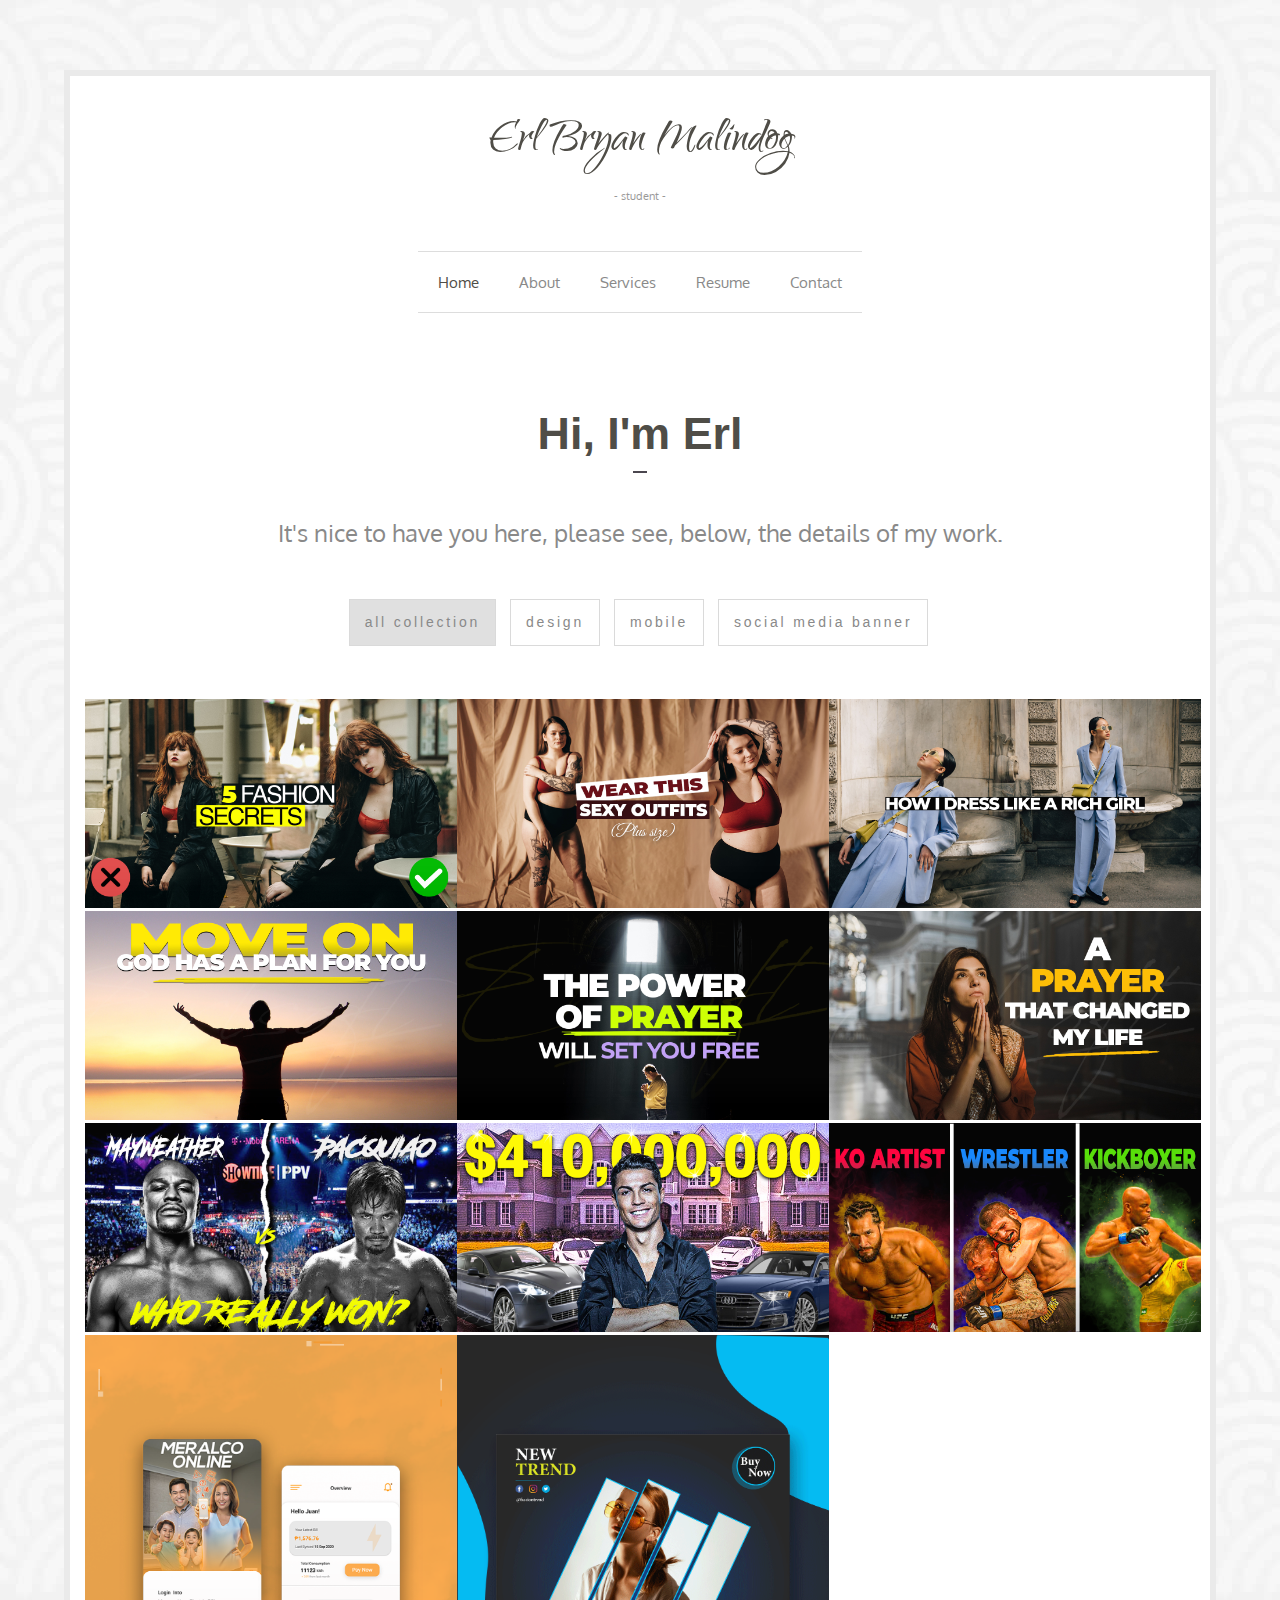
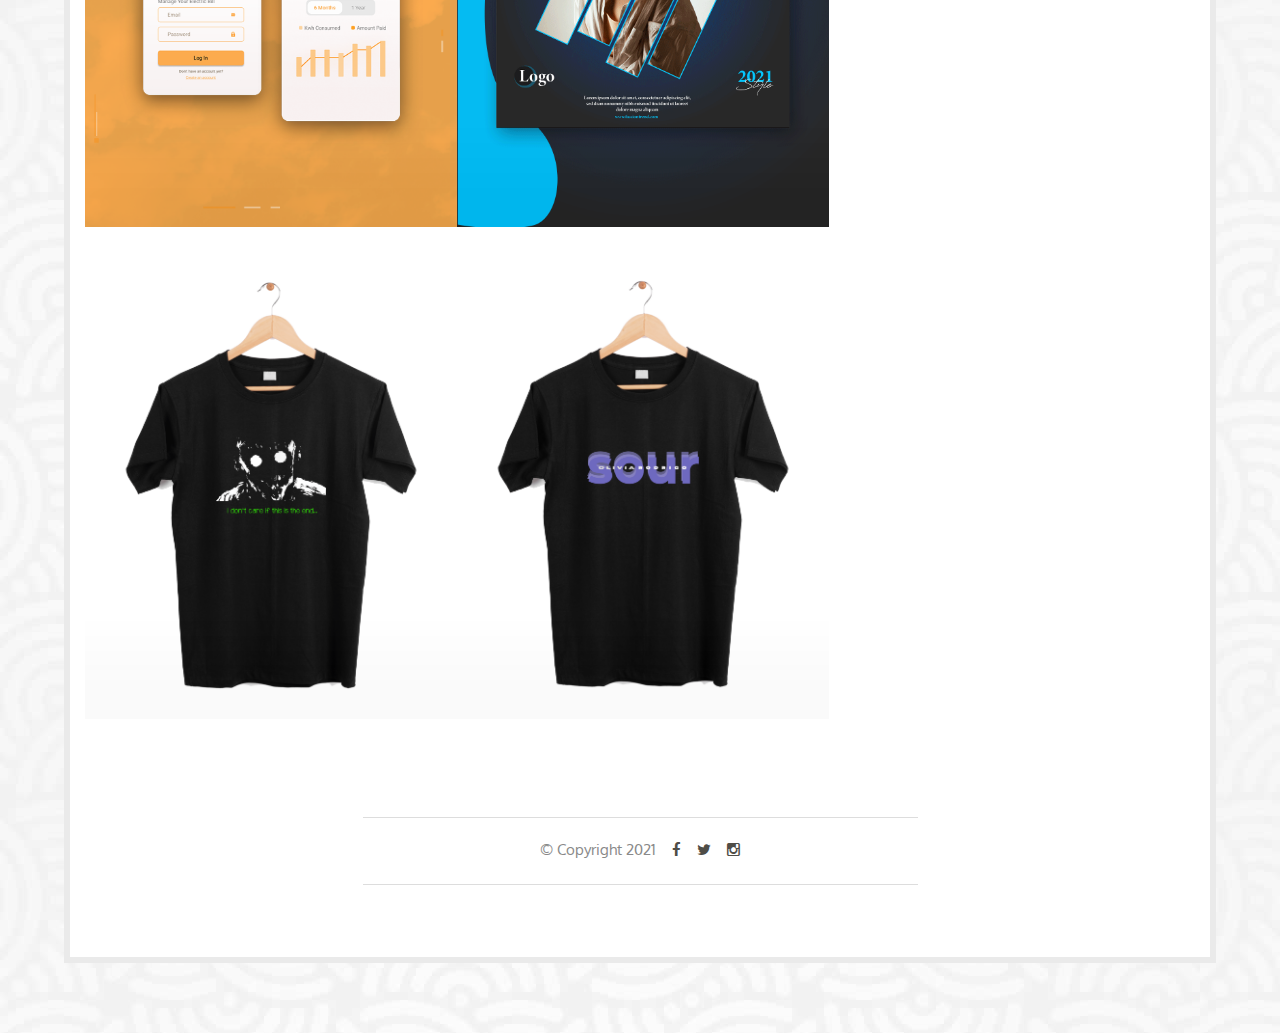
==== index.html @ 511b4f6b "Add files via upload" ====
<!DOCTYPE html>
<html lang="en">
    <head>
        <title>Erl Malindog - Collection</title>

        <meta charset="utf-8">
        <meta name="description" content="">
        <meta name="viewport" content="width=device-width, initial-scale=1">
        
        <!-- Boostrap Core CSS-->
        <link rel="stylesheet" href="css/bootstrap.min.css"> 
        
        <!-- Main CSS -->
        <link rel="stylesheet" href="css/style.css">
        
               
        <!-- Gallery -->
        <link rel="stylesheet" href="css/touchTouch.css">
        
        
        <!-- Animate CSS -->
        <link href="css/animate.css" rel="stylesheet">

        <!-- Google fonts -->
        <link href='http://fonts.googleapis.com/css?family=Oxygen:400,300' rel='stylesheet' type='text/css'>
        <link rel="stylesheet" type="text/css" href="http://fonts.googleapis.com/css?family=Qwigley" >
        <!-- Font awesome -->
        <link href="font-awesome-4.1.0/css/font-awesome.min.css" rel="stylesheet" type="text/css">
   
   </head>
   <body>
   
   <!-- Start wrapper -->
   <div class="wrapper">
  	  <div class="col-md-12">
         <!-- Logo -->
         <div class="brand wow fadeIn" data-wow-delay="0.1s"> Erl Bryan Malindog
           <div class="title"> - student -  </div>
         </div>

         <!-- Navigation -->
         <nav class="navbar navbar-default" role="navigation">
            <!-- Brand and toggle get grouped for better mobile display -->
            <div class="navbar-header">
                <button type="button" class="navbar-toggle" data-toggle="collapse" data-target="#bs-example-navbar-collapse-1">
                    <span class="sr-only">Toggle navigation</span>
                    <span class="icon-bar"></span>
                    <span class="icon-bar"></span>
                    <span class="icon-bar"></span>
                </button>
                <!-- navbar-brand is hidden on larger screens, but visible when the menu is collapsed -->
                <div class="navbar-brand"><a href="">Erl Bryan Malindog</a>
                <div class="title"> - student - </div>
                </div>
                 
            </div>
            <!-- Collect the nav links, forms, and other content for toggling -->
            <div class="collapse navbar-collapse" id="bs-example-navbar-collapse-1">
                <ul class="nav navbar-nav">
                  <li  class="active">
                     <a href="index.html" >Home</a>       
                 </li>
                    <li>
                       <a href="about.html">About</a>
                    </li>
                    <li>
                       <a href="services.html">Services</a>
                    </li>
                    <li>
                       <a  href="resume.html">Resume</a>
                    </li>
                    <li>
                      <a href="contact.html">Contact</a>
                    </li>
                </ul>
            </div>
            <!-- /navbar-collapse -->
         </nav>
         <!-- End nav -->

           <!-- Start main image and the text below -->
           <div class="col-md-12 wow fadeIn" data-wow-delay="0.1s">
            <h1>Hi, I'm Erl</h1>
            <div class="hr"></div>
            <h2>It's nice to have you here, please see, below, the details of my work.
            </h2>
           
    </div>
         <!-- Start margin -->
         <div class="margin-collection wow fadeIn" data-wow-delay="0.1s">
             <div class="col-md-10 col-xs-offset-1">
             </div>
             <!-- End text -->
             
             <!-- Start projects -->
             <div class="container">

               <ul class="portfolio-filter text-center">
                <li><a class="btn btn-default active" href="#" data-filter="*">All Collection</a></li>
                <li><a class="btn btn-default" href="#" data-filter=".design">Design</a></li>
                <li><a class="btn btn-default" href="#" data-filter=".mobile">Mobile</a></li>
                <li><a class="btn btn-default" href="#" data-filter=".social">Social Media Banner</a></li>
               </ul><!--/#portfolio-filter-->

               <div class="row">

                  <div class="portfolio-items grid">
                     <div class="portfolio-item design col-xs-12 col-sm-12 col-md-4 thumbs">
                        <figure class="effect-moses wow fadeIn" data-wow-delay="0.1s">
                          <a href="img/Childhood-design.jpg">
                   <img src="img/Childhood-design.jpg" alt=""/>
                    <figcaption>
                       <p>Batang Quirinal Design <strong> Design</strong></p>
                    </figcaption>
                 </a>
                     </figure>
                      </div><!-- /portfolio-item -->
                   
                     <div class="portfolio-item design col-xs-12 col-sm-12 col-md-4 thumbs">
                        <figure class="effect-moses wow fadeIn" data-wow-delay="0.1s">
                          <a href="img/Sour-typo-mockup.jpg">
                   <img src="img/Sour-typo-mockup.jpg" alt=""/>
                    <figcaption>
                       <p>Sour Typography Design <strong> Design</strong></p>
                    </figcaption>
                 </a>
                     </figure>
                      </div><!-- /portfolio-item -->
                  
                     <div class="portfolio-item design col-xs-12 col-sm-12 col-md-4 thumbs">
                        <figure class="effect-moses wow fadeIn" data-wow-delay="0.1s">
                          <a href="img/Chaeyoung-mockup3.jpg">
                   <img src="img/Chaeyoung-mockup3.jpg" alt=""/>
                    <figcaption>
                       <p>Twice Chaeyoung Design <strong> Design</strong></p>
                    </figcaption>
                 </a>
                     </figure>
                      </div><!-- /portfolio-item -->


                 
                  <div class="portfolio-item design col-xs-12 col-sm-12 col-md-4 thumbs">
                     <figure class="effect-moses wow fadeIn" data-wow-delay="0.1s">
                       <a href="img/FA-003.jpg">
                <img src="img/FA-003.jpg" alt=""/>
                 <figcaption>
                    <p>Mock 7 <strong> Design</strong></p>
                 </figcaption>
              </a>
                  </figure>
                   </div><!-- /portfolio-item -->
          

                  <div class="portfolio-item design col-xs-12 col-sm-12 col-md-4 thumbs">
                     <figure class="effect-moses wow fadeIn" data-wow-delay="0.1s">
                       <a href="img/FA-002.jpg">
                <img src="img/FA-002.jpg" alt=""/>
                 <figcaption>
                    <p>Mock 6 <strong> Design</strong></p>
                 </figcaption>
              </a>
                  </figure>
                   </div><!-- /portfolio-item -->

                  <div class="portfolio-item design col-xs-12 col-sm-12 col-md-4 thumbs">
                     <figure class="effect-moses wow fadeIn" data-wow-delay="0.1s">
                       <a href="img/FA-001.jpg">
                <img src="img/FA-001.jpg" alt=""/>
                 <figcaption>
                    <p>Mock 5 <strong> Design</strong></p>
                 </figcaption>
              </a>
                  </figure>
                   </div><!-- /portfolio-item -->
               
                  <div class="portfolio-item design col-xs-12 col-sm-12 col-md-4 thumbs">
                     <figure class="effect-moses wow fadeIn" data-wow-delay="0.1s">
                       <a href="img/holy-003.jpg">
                <img src="img/holy-003.jpg" alt=""/>
                 <figcaption>
                    <p>Mock 7 <strong> Design</strong></p>
                 </figcaption>
              </a>
                  </figure>
                   </div>
                   
                   <!-- /portfolio-item -->

                  <div class="portfolio-item design col-xs-12 col-sm-12 col-md-4 thumbs">
                     <figure class="effect-moses wow fadeIn" data-wow-delay="0.1s">
                       <a href="img/holy-002.jpg">
                <img src="img/holy-002.jpg" alt=""/>
                 <figcaption>
                    <p>Mock 6 <strong> Design</strong></p>
                 </figcaption>
              </a>
                  </figure>
                   </div><!-- /portfolio-item -->
            
                  <div class="portfolio-item design col-xs-12 col-sm-12 col-md-4 thumbs">
                     <figure class="effect-moses wow fadeIn" data-wow-delay="0.1s">
                       <a href="img/holy-001.jpg">
                <img src="img/holy-001.jpg" alt=""/>
                 <figcaption>
                    <p>Mock 5 <strong> Design</strong></p>
                 </figcaption>
              </a>
                  </figure>
                   </div>
                   <!-- /portfolio-item -->
                
                   <div class="portfolio-item design col-xs-12 col-sm-12 col-md-4 thumbs">
                     <figure class="effect-moses wow fadeIn" data-wow-delay="0.1s">
                       <a href="img/boxing-001.jpg">
                <img src="img/boxing-001.jpg" alt=""/>
                 <figcaption>
                    <p>Mock 4 <strong> Design</strong></p>
                 </figcaption>
              </a>
                  </figure>
                   </div><!-- /portfolio-item -->

               

                   <div class="portfolio-item design col-xs-12 col-sm-12 col-md-4 thumbs">
                     <figure class="effect-moses wow fadeIn" data-wow-delay="0.1s">
                       <a href="img/Mock-3.jpg">
                <img src="img/Mock-3.jpg" alt=""/>
                 <figcaption>
                    <p>Mock 2 <strong> Design</strong></p>
                 </figcaption>
              </a>
                  </figure>
                   </div><!-- /portfolio-item -->

                   <div class="portfolio-item design col-xs-12 col-sm-12 col-md-4 thumbs">
                     <figure class="effect-moses wow fadeIn" data-wow-delay="0.1s">
                       <a href="img/Mock-1.jpg">
                <img src="img/Mock-1.jpg" alt=""/>
                 <figcaption>
                    <p>Mock 1 <strong> Design</strong></p>
                 </figcaption>
              </a>
                  </figure>
                   </div><!-- /portfolio-item -->

                    <div class="portfolio-item mobile col-xs-12 col-sm-12 col-md-4 thumbs">
                      <figure class="effect-moses wow fadeIn" data-wow-delay="0.1s">
                        <a href="img/meralcoapp2.png">
                 <img src="img/meralco.png" alt=""/>
					   <figcaption>
                     <p>E-bill app <strong> Mobile</strong></p>
					   </figcaption>
               </a>
				       </figure>
                    </div><!-- /portfolio-item -->
               
                    <div class="portfolio-item social col-xs-12 col-sm-12 col-md-4 thumbs">
                       <figure class="effect-moses wow fadeIn">
                       <a href="img/Fashion.jpg" >
					   <img src="img/Fashion.gif" alt=""/>
					   <figcaption>
                     <p>Graphic Effect <strong>Social Media Banner</strong></p>
					   </figcaption>
                       </a>
				       </figure>       
                    </div><!-- /portfolio-item -->


                    <div class="portfolio-item social col-xs-12 col-sm-12 col-md-4 thumbs">
                     <figure class="effect-moses wow fadeIn">
                     <a href="img/Summerbig.png">
                <img src="img/Summer.png" alt=""/>
                <figcaption>
                   <p>Graphic Effect <strong>Social Media Banner</strong></p>
                </figcaption>
                     </a>
                 </figure>       
                  </div><!-- /portfolio-item -->

                    <div class="portfolio-item design col-xs-12 col-sm-12 col-md-4 thumbs">
                       <figure class="effect-moses wow fadeIn">
                       <a href="img/Gon-mockupfold.gif">
					   <img src="img/Gon-mockup-front.gif" alt=""/>
					   <figcaption>
							<p>Gon Bersek <strong>Design</strong></p>
                    
					   </figcaption>
                       </a>
				       </figure>       
                    </div><!-- /portfolio-item -->

                    <div class="portfolio-item design col-xs-12 col-sm-12 col-md-4 thumbs">
                       <figure class="effect-moses wow fadeIn">
                       <a href="img/Sour-mockup-back3.jpg">
					   <img src="img/Sour-mockup-front.jpg" alt=""/>
					   <figcaption>
							
							<p>Sour <br><strong>Design</strong></p>
					   </figcaption>
                       </a>
				      </figure>       
                    </div><!-- /portfolio-item -->

                 </div><!-- /portfolio-items -->
               </div><!-- /row -->
               
             </div><!-- /container -->
       
          </div>
          <!-- End margin -->

          <!-- Start footer -->
          <div class="footer col-md-6 col-xs-offset-3">
            <h5> &copy; Copyright 2021
               <a href="https://www.facebook.com/erllbryan"><i class="fa fa-facebook fa-1x icon1"></i></a>
               <a href="https://twitter.com/iamerllbryan"><i class="fa fa-twitter fa-1x icon1"></i></a>
               <a href="https://www.instagram.com/erlbryan_/"><i class="fa fa-instagram fa-1x icon1"></i></a>
               </h5>
           </div>
           <!-- End footer -->  
      </div>
      <!-- End col-md-12 -->

   </div>
   <!-- End wrapper -->
      
   <!-- jQuery Version 1.11.0 -->
   <script src="js/jquery-1.11.0.js"></script>
   <!-- Boostrap JS -->
   <script src="js/bootstrap.min.js"></script>
   <!-- Isotope JS -->
   <script src="js/jquery.isotope.min.js"></script>

    <!-- Gallery JavaScript -->
    <script src="js/touchTouch.jquery.js"></script>
    <!-- Main JS -->
   <script src="js/main.js"></script>
   <!-- WOW JS -->
   <script src="js/wow.min.js"></script>
  
	<script src="js/script.js"></script>
   
    <!-- Smooth scroll JS -->
    <script src="js/smoothscroll.js"></script>
    
    <!-- Wow JavaScript -->
    <script src="js/wow.js"></script>
    
    <script>
    new WOW().init();
    </script>


</body>
</html>
---- css/style.css ----
/* ----------------------------------------------------
	 General styles
------------------------------------------------------- */
@import url('https://fonts.googleapis.com/css2?family=Qwigley&display=swap');

body {
	background-color: white;
	background-image: url(../img/bg.jpg);
	background-position: left top;
	background-repeat: repeat;
	-webkit-font-smoothing: antialiased;
}

a {
    color: #4f4d47;
	text-decoration: none;
	-webkit-transition: all .35s; 
	transition: all .35s;
}




.wrapper {
  background: white;
  margin: 70px auto;
  width: 90%;
  max-width: 1250px;
  overflow: hidden;
  border: 6px solid #eaeaea;
  -webkit-box-sizing: border-box;
  -moz-box-sizing: border-box;
  box-sizing: border-box;
}


img {
	max-width: 100%;	
	height: auto;
}


p {
	font-size: 1.1em;
    font-family: 'Oxygen', sans-serif;	
	color: #333;
	line-height: 1.7em;
	margin-top: 14px;
	margin-bottom: 20px;	
}


h1 {
    font-family: 'Helvetica', Sans-serif;	   
    font-size: 3.2em;
	font-weight: 600;
    color: #4f4d47;
	margin-top: 50px;
	margin-bottom: 0;
	text-align: center;
	line-height: 1.7em;
}

h2 {	
    font-family: 'Oxygen', sans-serif;	
    font-size: 1.7em;
	font-weight: 400;
	color: #898989;
	margin-top: 40px;
	margin-bottom: 34px;
	text-align: center;
	line-height: 1.7em;
	padding-left: 150px;
	padding-right: 150px;
}


h3 {
    font-family: 'Oxygen', sans-serif;	
    font-size: 1em;
	font-weight: 400;
	color: #898989;
	margin-top: 16px;
	margin-bottom: 14px;
	text-align: left;
	line-height: 1.7em;
}


h4 {
	font-family: 'Oxygen', sans-serif;	
    font-size: 1em;
	font-weight: 400;
	color: #898989;
	margin-top: 16px;
	margin-bottom: 14px;
	text-align: left;
	line-height: 1.7em;
}


.heading-inner {
    font-family: 'Helvetica', Sans-serif;	   
    font-size: 2.2em;
	font-weight: 600;
    color: #4f4d47;
	margin-top: 16px;
	margin-bottom: 0;
	text-align: center;
	line-height: 1.7em;
}


.hr {
	border-bottom: 2px solid #4b474f;
	display: block;
	width: 14px;
	margin: auto;
	margin-bottom: 20px;
}


.media, .media-heading {
	font-size: 1em;
}

.media .text-primary {
    color: #4f4d47;
}

.media, p {
	font-size: 1em;
    font-family: 'Oxygen', sans-serif;	
	color: #333;
	line-height: 1.7em;
	margin-top: 14px;
	margin-bottom: 20px;	
}



/* ----------------------------------------------------
	 Navigation and logo styles
------------------------------------------------------- */


.brand {
	display: none;
}

.navbar-default .navbar-brand {
  
    text-align: center;
    font-family: 'Qwigley', Helvetica, Sans-serif;		
	font-size: 2em;
    line-height: normal;
    color: #4f4d47;
	text-transform: capitalize;
	margin-top: 10px;
	margin-left: 35px;
}

.navbar-default .navbar-brand .title {
    display: block;
    padding: 5px 0 55px;
    text-align: center;
    font-size: 0.3em;
    font-weight: 400;
	color: #999999;
    text-transform: lowercase;
	font-family: 'Oxygen', sans-serif;	
	
}


.navbar-nav {
    text-transform: capitalize;
    font-weight: 400;
}

.navbar-default {
	background-color: transparent;
}

.navbar-toggle {
    margin-top: 30px;
	border: none;
}

.nav .open>a, .nav .open>a:hover, .nav .open>a:focus {
    background-color: #eee;
    border-color: transparent;
}
@media screen and (min-width:1024px) {
	.brand {
		display: inherit;
		margin: 0;
		padding: 30px 0 14px;
		text-align: center;
		font-family: 'Qwigley', Helvetica, Sans-serif;
		font-size: 4.1em;
		line-height: normal;
		color: #4f4d47;
		text-transform: capitalize;
	}
	}
@media screen and (min-width:768px) {

.brand .title {
    display: block;
    padding: 10px 0 27px;
    text-align: center;
    font-size: 0.2em;
    font-weight: 400;
	color: #999999;
    text-transform: lowercase;
	font-family: 'Oxygen', sans-serif;	
}

.navbar {
    border-radius: 0; 
    min-height: 0;
}


.navbar-header {
    display: none;
}

.navbar-default {
    border: none;
    background: #fff;
    margin-top: 7px;
	padding-bottom: 12px;
}
	
.navbar-default .navbar-nav>li>a {
	color: #898989;
	font-family: 'Oxygen', sans-serif;
	font-size: 1.1em;
    border-top: 1px solid #dddddd;
    border-bottom: 1px solid #dddddd;

}

.navbar-default .navbar-nav>li>a:hover {
	color: #999999;
	letter-spacing: 2px;
} 

.nav>li>a {
    padding: 20px;
}

.navbar-nav>li>a {
    line-height: normal;
}

.navbar-nav {
    display: table;
    float: none;
    margin: 0 auto;
    table-layout: fixed;
}

.navbar-default .navbar-nav > .active > a, 
.navbar-default .navbar-nav > .active > a:hover, 
.navbar-default .navbar-nav > .active > a:focus {
    color: #4f4d47;
	background-color: transparent;

}

}


/* ----------------------------------------------------
	 Buttons styles
------------------------------------------------------- */


.btn {
	border-radius: 0px;
	text-decoration: none;
	padding: 12px 15px;
	font-size: 1em;
	line-height: 1.5em;
	font-weight: 400;
	letter-spacing: 0.2em;
	-webkit-transition: all .2s ease-in-out;
	-moz-transition: all .2s ease-in-out;
	-ms-transition: all .2s ease-in-out;
	-o-transition: all .2s ease-in-out;
	transition: all .2s ease-in-out;
	margin-bottom: 10px;
	margin-top: 10px;
}

.home-btn {
	color: #898989;
	background-color: transparent;
    border: 2px solid #dadada;
}

.home-btn:hover {
    color: #4f4d47;
	background-color: transparent;
	border-color: #4f4d47;	
	letter-spacing: 2px;
	
}

.home1-btn {
	color: #898989;
	background-color: transparent;
    border: 2px solid #dadada;
	margin-top: 30px;
}

.home1-btn:hover {
    color: #4f4d47;
	background-color: transparent;
	border-color: #4f4d47;	
}


/* ----------------------------------------------------
	 Home page styles
------------------------------------------------------- */

.main-image {
	margin-top: 20px;
	z-index:1;
}




.box-home {
	color: #898989;
	font-family: 'Oxygen', sans-serif;
	font-size: 1.1em;
    border-top: 1px solid #dddddd;
    border-bottom: 1px solid #dddddd;
	margin-top: 110px;
}

.box-home a {
    color: #e74c3c;
	font-family: 'Oxygen', sans-serif;
	font-size: 0.9em;
}


.box-home a:hover{
	color: #898989;
}


.photo-home {
	margin-top: 60px;
	margin-bottom: 30px;
	margin-left: 5px;
}

.text-left {
    font-family: 'Oxygen', sans-serif;
    font-size: 1em;
	color: #898989;
	margin-top: 16px;
	margin-bottom: 14px;
	text-align: left;
	line-height: 1.7em;
	display: inline;
	font-weight: 400;
}


.first .square {
    width: 230px;
    height: 230px;
    border: 15px solid white;
    position: absolute;
    top: 95px;
    right: 41px;
    z-index: 1;
}


/* ----------------------------------------------------
	 About page styles
------------------------------------------------------- */


.margin-about {
	margin-top: -32px;
}


.box-about {
	color: #898989;
	font-family: 'Oxygen', sans-serif;
	font-size: 1.1em;
    border-top: 1px solid #dddddd;
    border-bottom: 1px solid #dddddd;
	margin-top: 68px;
}

.photo-about {
	margin-top: 59px;
	margin-bottom: 30px;
	margin-left: 100px;
	width: 75%;

	animation: morph 8s ease-in-out infinite 0s;
	background-blend-mode: overlay;
	-webkit-box-shadow: inset 0px 0px 0px 9px rgba(255,255,255,.3);
    -moz-box-shadow: inset 0px 0px 0px 9px rgba(255,255,255,.3);
    box-shadow: inset 0px 0px 0px 9px rgba(255,255,255,.3);
	
}

@keyframes morph {
	0% {
		border-radius: 60% 40% 30% 70% / 60% 30% 70% 40%;
   }
	50% {
		border-radius: 30% 60% 70% 40% / 50% 60% 30% 60%;
   }
	100% {
		border-radius: 60% 40% 30% 70% / 60% 30% 70% 40%;
   }
}

.text-about {
    font-size: 1em;
	font-weight: 400;
	text-transform: uppercase;
    color: #4f4d47;
}

.progress{
    height:2px;
    border-radius: 0;
    box-shadow: none;
    line-height: 35px;
    background:#d6d6d6;
}
.progressbar-title{
    color:#333;
    font-size:15px;
    margin:5px 0 5px;
}
.progressbar-value{
    float: right;
    display:block;
}
.progress .progress-bar{
    animation: progress 10s;
}
@-webkit-keyframes progress{
    0% { width: 0%;}
}
@keyframes progress{
    0% { width:0%; }
}


/* ----------------------------------------------------
	 Services page styles
------------------------------------------------------- */


.margin-services {
	margin-top: 50px;
}

.margin-services a{
	text-decoration: none;
}

.margin-services p {
	font-size: 1.1em;
    font-family: 'Oxygen', sans-serif;	
	color: #e74c3c;
	line-height: 1.7em;
	margin-top: 14px;
	margin-bottom: 20px;
}

.heading-services {
    font-size: 1.4em;
	font-weight: 600;
    color: #4f4d47;
	margin-top: 160px;
	text-align: center;
	font-family: 'Oxygen', sans-serif;
	line-height: 1.7em;
	margin-left: -160px;
	background-color: #e0e0e0;
	padding: 15px;
	width: 44%;
}

.photo-services {
	margin-top: 13px;
	margin-bottom: 86px;
}


/* ----------------------------------------------------
	 Collections page styles
------------------------------------------------------- */


.margin-collection {
	margin-top: 30px;
	
}


.heading-c {
	font-family: 'Oxygen', sans-serif;
    font-size: 1em;
	font-weight: 400;
	color: #898989;
	margin-top: 16px;
	margin-bottom: 45px;
	text-align: center;
	line-height: 1.7em;
}

.portfolio-items, 
.portfolio-filter {
  list-style: none outside none;
  margin: 0 0 40px 0;
  padding: 0;
 
}

.portfolio-filter > li {
  display: inline-block;
}

.portfolio-filter > li a {
  background: none repeat scroll 0 0 #FFFFFF;
  font-size: 1em;
  font-weight: 400;
  margin-right: 10px;
  text-transform: lowercase;
  transition: all 0.9s ease 0s;
  -moz-transition: all 0.9s ease 0s;
  -webkit-transition: all 0.9s ease 0s;
  -o-transition: all 0.9s ease 0s;
  outline: none;
  border-radius: 0;
  color: #898989;
  background-color: transparent;
  border: 1px solid #dadada;

}

.portfolio-filter > li a:hover,
.portfolio-filter > li a.active{
  color: #898989;
  background: #e0e0e0;
  border: 1px solid #dadada;
  box-shadow: none;
}

.portfolio-items > li {
  float: left;
  padding: 0;
  -webkit-box-sizing: border-box;
  -moz-box-sizing: border-box;
  box-sizing: border-box;
}

.portfolio-item {
  margin:0;
  padding: 0;
  padding-bottom: 3px;
 
}

/* Isotope styles */
/**** Isotope Filtering ****/
.isotope-item {
  z-index: 2;
}

.isotope-hidden.isotope-item {
  z-index: 1;
}

/**** Isotope CSS3 transitions ****/
.isotope,
.isotope .isotope-item {
  -webkit-transition-duration: 0.8s;
  -moz-transition-duration: 0.8s;
  -ms-transition-duration: 0.8s;
  -o-transition-duration: 0.8s;
  transition-duration: 0.8s;
}

.isotope {
  -webkit-transition-property: height, width;
  -moz-transition-property: height, width;
  -ms-transition-property: height, width;
  -o-transition-property: height, width;
  transition-property: height, width;
}

.isotope .isotope-item {
  -webkit-transition-property: -webkit-transform, opacity;
  -moz-transition-property: -moz-transform, opacity;
  -ms-transition-property: -ms-transform, opacity;
  -o-transition-property: -o-transform, opacity;
  transition-property: transform, opacity;
}

/**** disabling Isotope CSS3 transitions ****/
.isotope.no-transition,
.isotope.no-transition .isotope-item,
.isotope .isotope-item.no-transition {
  -webkit-transition-duration: 0s;
  -moz-transition-duration: 0s;
  -ms-transition-duration: 0s;
  -o-transition-duration: 0s;
  transition-duration: 0s;
}

/* End: Recommended Isotope styles */
/* disable CSS transitions for containers with infinite scrolling*/
.isotope.infinite-scrolling {
  -webkit-transition: none;
  -moz-transition: none;
  -ms-transition: none;
  -o-transition: none;
  transition: none;
}


.recent-work-wrap {
  position: relative;
}


.recent-work-wrap img {
  max-width: 100%;
}

.recent-work-wrap .recent-work-inner {
  top: 0;
  background: transparent;
  opacity: 0.9;
  width: 100%;
  border-radius: 0;
  margin-bottom: 0;
}

.recent-work-wrap:hover .overlay {
  opacity: 0.7;
   -webkit-filter: grayscale(1);
  filter: grayscale(1);
  -webkit-transition-duration: 1s;
  -moz-transition-duration: 1s;
  -ms-transition-duration: 1s;
  -o-transition-duration: 1s;
  transition-duration: 1s;
}

.grid {
	position: relative;
	list-style: none;
	text-align: center;
	margin-top: 40px;
}


.grid figure {
	position: relative;
	overflow: hidden;
	text-align: center;
	cursor: pointer;
}

.grid figure img {
	position: relative;
	display: block;
}

.grid figure figcaption {
	padding: 2em;
	color: #fff;
	text-transform: uppercase;
	-webkit-backface-visibility: hidden;
	backface-visibility: hidden;
}

.grid figure figcaption::before,
.grid figure figcaption::after {
	pointer-events: none;
}

.grid figure figcaption{
	position: absolute;
	top: 0;
	left: 0;
	width: 100%;

}
.grid figure figcaption a{
	text-decoration: none;
	color: #fff;
}
.grid figure h2 {
	word-spacing: -0.15em;
	font-weight: 400;
    font-family: 'Oxygen', sans-serif;
}

.grid figure h2 span {
	font-weight: 400;
	margin-left: 10px;
}

.grid figure h2,
.grid figure p {
	margin: 0;
}

.grid figure p {
	letter-spacing: 1px;
	font-size: 1em;
	color: white;
	text-align: center;
}

figure.effect-moses {
	background: -webkit-linear-gradient(-180deg, #ffffff 0%,#ffffff 100%);
	background: linear-gradient(-180deg, #ffffff 77%,#000000 95%);
}

figure.effect-moses img {
	opacity: 0.98;
	-webkit-transition: opacity 0.35s;
	transition: opacity 0.35s;
}


figure.effect-moses p {
	padding: 20px;
	margin-top:350px;
	width: 50%;
	height: 50%;
	border-top: 1px solid #fff;
	color: rgb(255, 255, 255);
	text-shadow: 1px 1px 0 #000;
	
}

figure.effect-moses p {
	float: right;
	padding: 20px;
	text-align: left;
	opacity: 0;
	-webkit-transition: opacity 0.35s, -webkit-transform 0.35s;
	transition: opacity 0.35s, transform 0.35s;
	-webkit-transform: translate3d(-50%,-50%,0);
	transform: translate3d(-50%,-50%,0);
	font-size: 0.9em;
}

figure.effect-moses:hover h2 {
	-webkit-transform: translate3d(0,0,0);
	transform: translate3d(0,0,0);
}

figure.effect-moses:hover p {
	opacity: 1;
	-webkit-transform: translate3d(0,0,0);
	transform: translate3d(0,0,0);
}



figure.effect-moses:hover img {
	opacity: 0.85;
}


/*---------------------------------------------------
	Resume page styles
---------------------------------------------------*/

.margin-resume {
	margin-top: 40px;
	margin-bottom: -20px;
}

.desc {
	padding-top: 25px;
}

.desc p {
	color: #2f2f2f;
}

.desc .e-heading {
    color: #e74c3c;
	font-weight: 400;
	text-transform: none;
	font-size: 1em;
}


.more {
	color: #7D7D7D;
	line-height: 1.6em;
}


.date {
	font-size: 0.8em;
	text-transform: capitalize;
}


.line-symbol {
    padding: 0;
    border: none;
    border-top: 1px solid #DADADA;
    color: #A3A3A3;
    text-align: center;
	width: 83%;
	margin: 0 auto;
	background: transparent;
	margin-top: 23px;
}

.line-symbol:after {
    content: "resume";
    display: inline-block;
    position: relative;
    top: -0.7em;
    font-size: 1.1em;
    padding: 0 0.25em;
    background: white;
    font-family: 'Qwigley', Helvetica, Sans-serif;	   
}

.desc a{
	text-decoration: none;
}

.desc a:hover{
	font-weight: 500;
}



/* ----------------------------------------------------
	 News page styles
------------------------------------------------------- */


.margin-news {
	margin-top: 30px;
}


.holder {
	width: 100%;
	padding-bottom: 6px;
	margin-top: 40px;
}

.holder p {
	font-size: 1.1em;
    font-family: 'Oxygen', sans-serif;	
	color: #898989;
	line-height: 1.7em;
	margin-top: 14px;
	margin-bottom: 20px;
}

h5 {
    font-size: 1.1em;
	font-weight: 600;
    color: #4f4d47;
	margin-top: 50px;
	text-align: center;
	font-family: 'Oxygen', sans-serif;
	line-height: 1.7em;
}


h5 .date {
    font-size: 0.9em;
	font-weight: 400;
    color: #e74c3c;
	margin-top: 15px;
	margin-bottom: 14px;
	text-align: center;
	line-height: 1.7em;
	display: block;
	font-family: 'Oxygen', sans-serif;	
}

.photo-news {
	margin-top: 13px;
	margin-bottom: 26px;
}

.margin-news a{
	text-decoration: none;
}


strong:hover{
	-webkit-transition: all .3s ease;
	   -moz-transition: all .3s ease;
	    -ms-transition: all .3s ease;
	     -o-transition: all .3s ease;
	        transition: all .3s ease;
	letter-spacing: 2px;
}


/* ----------------------------------------------------
	 Contact page styles
------------------------------------------------------- */


.margin-contact {
	margin-top: -32px;
}

.box-contact {
	font-family: 'Oxygen', sans-serif;
    border-top: 1px solid #dddddd;
	margin-top: 68px;
}

#contact-area {
	margin-top: 25px;
position: relative;
right: 25px;

}

#contact-area input, #contact-area textarea {
	padding: 5px;
	width: 64%;
	margin: 0px 0px 10px 0px;
	border: 2px solid #dadada;
}

#contact-area textarea {
	height: 90px;
}

#contact-area textarea:focus, #contact-area input:focus {
	border: 2px solid #900;
}

#contact-area input.submit-button {
	width: 100px;
	float: left;
	margin-left: 116px;
	color: #898989;
	background-color: transparent;
    border: 2px solid #dadada;
}

label {
	float: left;
	text-align: left;
	margin-right: 15px;
	width: 100px;
	padding-top: 5px;
	font-size: 1em;
	color: #4f4d47;
}

h6 {
    font-size: 1em;
	font-weight: 400;
    color: #4f4d47;
	margin-top: 100px;
	text-align: left;
	font-family: 'Oxygen', sans-serif;
	line-height: 1.7em;
	margin-left: 90px;
	padding-bottom: 24px;
}

h6 span {
	font-weight: 400;
    color: #4f4d47;
	margin-top: 10px;
	text-align: left;
	font-family: 'Oxygen', sans-serif;
	line-height: 1.7em;
	display: block;
}

.photo-contact {
	margin-top: 59px;
	margin-bottom: 70px;
	margin-left: 5px;
}

#map-canvas {
	height: 400px;
	width: 100%;
}

.margin-contact a{
	text-decoration: none;
}




/* ----------------------------------------------------
	 Footer
------------------------------------------------------- */


.footer {
	color: #898989;
	font-family: 'Oxygen', sans-serif;
	font-size: 1.1em;
    border-top: 1px solid #dddddd;
	border-bottom: 1px solid #dddddd;
    margin-top: 54px;
	margin-bottom: 72px;
}


.footer h5 {
    font-size: 1em;
	font-weight: 400;
	color: #898989;
	margin-top: 18px;
	padding-bottom: 12px;
	text-align: center;
}


.footer h5 .icon1 {
	margin-left: 12px;
}




/* ----------------------------------------------------
	 Responsive styles
------------------------------------------------------- */


@media screen and (max-width:1280px) {

.box-home {
	margin-top: 97px;
}

.portfolio-items, 
.portfolio-filter {
  margin: 0 53px 40px 0;
  padding: 0;
}

}


@media screen and (max-width:1024px) {

.box-home {
	margin-top: 70px;
}

.photo-home {
	margin-top: 80px;
}

.portfolio-items, 
.portfolio-filter {
  margin: 0 87px 40px 0;
  padding: 0;
}

#contact-area input.submit-button {
	margin-left: 0;
}

h6 {
	margin-left: 0;
}

.first .square {
  width: 150px;
  height: 150px;
  border: 15px solid white;
  position: absolute;
  top: 100px;
  right: 27px;
  z-index: 1;
}

.grid figure p {
	letter-spacing: 1px;
	font-size: 0.7em;
	color: white;
	text-align: center;
}




}

@media (min-width: 900px) {
	a:hover {
		color: #000;	
		letter-spacing: 2px;
	
	}
 }

 
@media screen and (max-width:800px) {

.col-xs-offset-3, .col-xs-offset-1 {
	margin-left: 0;
}
	
.photo-home {
	margin-left: 0;
}

.photo-about {
	margin-left: 0;
}

.photo-contact {
	margin-left: 0;
}

.box-home {
	margin-top: 60px;
}

.portfolio-items, 
.portfolio-filter {
  margin: 0 68px 40px 0;
  padding: 0;
}


.margin-about, .margin-collection, .margin-resume, .margin-news, .margin-contact {
	margin-top: 64px;
}

#contact-area input, #contact-area textarea {
	width: 70%;
}

#contact-area input.submit-button {
	margin-left: 118px;
}

h6 {
	margin-left: 116px;
}

.first .square {
	display: none;
}

.grid figure p {
	letter-spacing: 1px;
	font-size: 0.9em;
	color: white;
	text-align: center;
}


}


@media screen and (max-width:768px) {

.portfolio-items, 
.portfolio-filter {
  margin: 0 95px 40px 0;
  padding: 0;
}

.heading-services {
    font-size: 1.4em;
	font-weight: 600;
    color: #4f4d47;
	margin-top: 10px;
	text-align: center;
	font-family: 'Oxygen', sans-serif;
	line-height: 1.7em;
	margin: 0 auto;
	background-color: #dadada;
	padding: 15px;
	width: 90%;
}

.photo-services {
	margin-top: 13px;
	margin-bottom: 29px;
}

.margin-services p {
	margin-bottom: 44px;
}

.nav>li>a {
    padding: 14px;
}

}

@media screen and (max-width:600px) {

.navbar {
    border: none !important;
}

.resp{
	margin-top: 24px;
}

.navbar-toggle {
    margin-top: 78px;
	border: none;
}

.portfolio-items, 
.portfolio-filter {
  margin: 0 0 40px 0;
  padding: 0;
}

.heading-collections {
	margin-top: 42px;
}


}


@media screen and (max-width:480px) {

.navbar-brand {
	position: relative;
	top:40px;
	left: 26px;
	margin: 0;
}

.navbar-toggle{
	margin-top: 20px;
}
.nav{
	margin-top: 100px;
}

.heading-inner{
	padding-top: 20px;
}
	
.main-image{
	width: 100%;
	height: auto;
	margin-left: 0;
}
h2 {
	font-size: 15px;
	padding-left: 40px;
	padding-right: 40px;
	margin-top: 10px;
}
h1{
	font-size: 1.5em;
	padding-top: 50px;
}


#contact-area input.submit-button {
	margin-left: 50px;
}
#contact-area{
	right: 0;
}


h6 {
	margin-left: 0;

}

.photo-about {

	margin-top: 20px;
	margin-bottom: 4px;
	margin-left: 30px;

}

@media screen and (max-width:480px) {

	.navbar-brand {
		position: relative;
		left: 5px;
		margin: 0;
	}

.grid figure p {
	display:  none;
}

.first-s .square {
	display: none;
}

.heading-services {
    font-size: 1.1em;
}

}
---- css/touchTouch.css ----
/* The gallery overlay */

#galleryOverlay{
	width:100%;
	height:100%;
	position:fixed;
	top:0;
	left:0;
	opacity:0;
	z-index:100000;
	background-color:#222;
	background-color:rgba(0,0,0,0.8);
	overflow:hidden;
	display:none;
	
	-moz-transition:opacity 1s ease;
	-webkit-transition:opacity 1s ease;
	transition:opacity 1s ease;
}

/* This class will trigger the animation */

#galleryOverlay.visible{
	opacity:1;
}

#gallerySlider{
	height:100%;
	
	left:0;
	top:0;
	
	width:100%;
	white-space: nowrap;
	position:absolute;
	
	-moz-transition:left 0.4s ease;
	-webkit-transition:left 0.4s ease;
	transition:left 0.4s ease;
}

#gallerySlider .placeholder{
	height: 100%;
	line-height: 1px;
	text-align: center;
	width:100%;
	display:inline-block;
}

/* The before element moves the
 * image halfway from the top */

#gallerySlider .placeholder:before{
	content: "";
	display: inline-block;
	height: 50%;
	width: 1px;
	margin-right:-1px;
}

#gallerySlider .placeholder img{
	display: inline-block;
	max-height: 100%;
	max-width: 100%;
	vertical-align: middle;
}

#gallerySlider.rightSpring{
	-moz-animation: rightSpring 0.3s;
	-webkit-animation: rightSpring 0.3s;
}

#gallerySlider.leftSpring{
	-moz-animation: leftSpring 0.3s;
	-webkit-animation: leftSpring 0.3s;
}

/* Firefox Keyframe Animations */

@-moz-keyframes rightSpring{
	0%{		margin-left:0px;}
	50%{	margin-left:-30px;}
	100%{	margin-left:0px;}
}

@-moz-keyframes leftSpring{
	0%{		margin-left:0px;}
	50%{	margin-left:30px;}
	100%{	margin-left:0px;}
}

/* Safari and Chrome Keyframe Animations */

@-webkit-keyframes rightSpring{
	0%{		margin-left:0px;}
	50%{	margin-left:-30px;}
	100%{	margin-left:0px;}
}

@-webkit-keyframes leftSpring{
	0%{		margin-left:0px;}
	50%{	margin-left:30px;}
	100%{	margin-left:0px;}
}

/* Arrows */

#prevArrow,#nextArrow{
	border:none;
	text-decoration:none;
	background:url('../img/arrows.png') no-repeat;
	opacity:0.5;
	cursor:pointer;
	position:absolute;
	width:43px;
	height:58px;
	
	top:50%;
	margin-top:-29px;
	
	-moz-transition:opacity 0.2s ease;
	-webkit-transition:opacity 0.2s ease;
	transition:opacity 0.2s ease;
}

#prevArrow:hover, #nextArrow:hover{
	opacity:1;
}

#prevArrow{
	background-position:left top;
	left:40px;
}

#nextArrow{
	background-position:right top;
	right:40px;
}
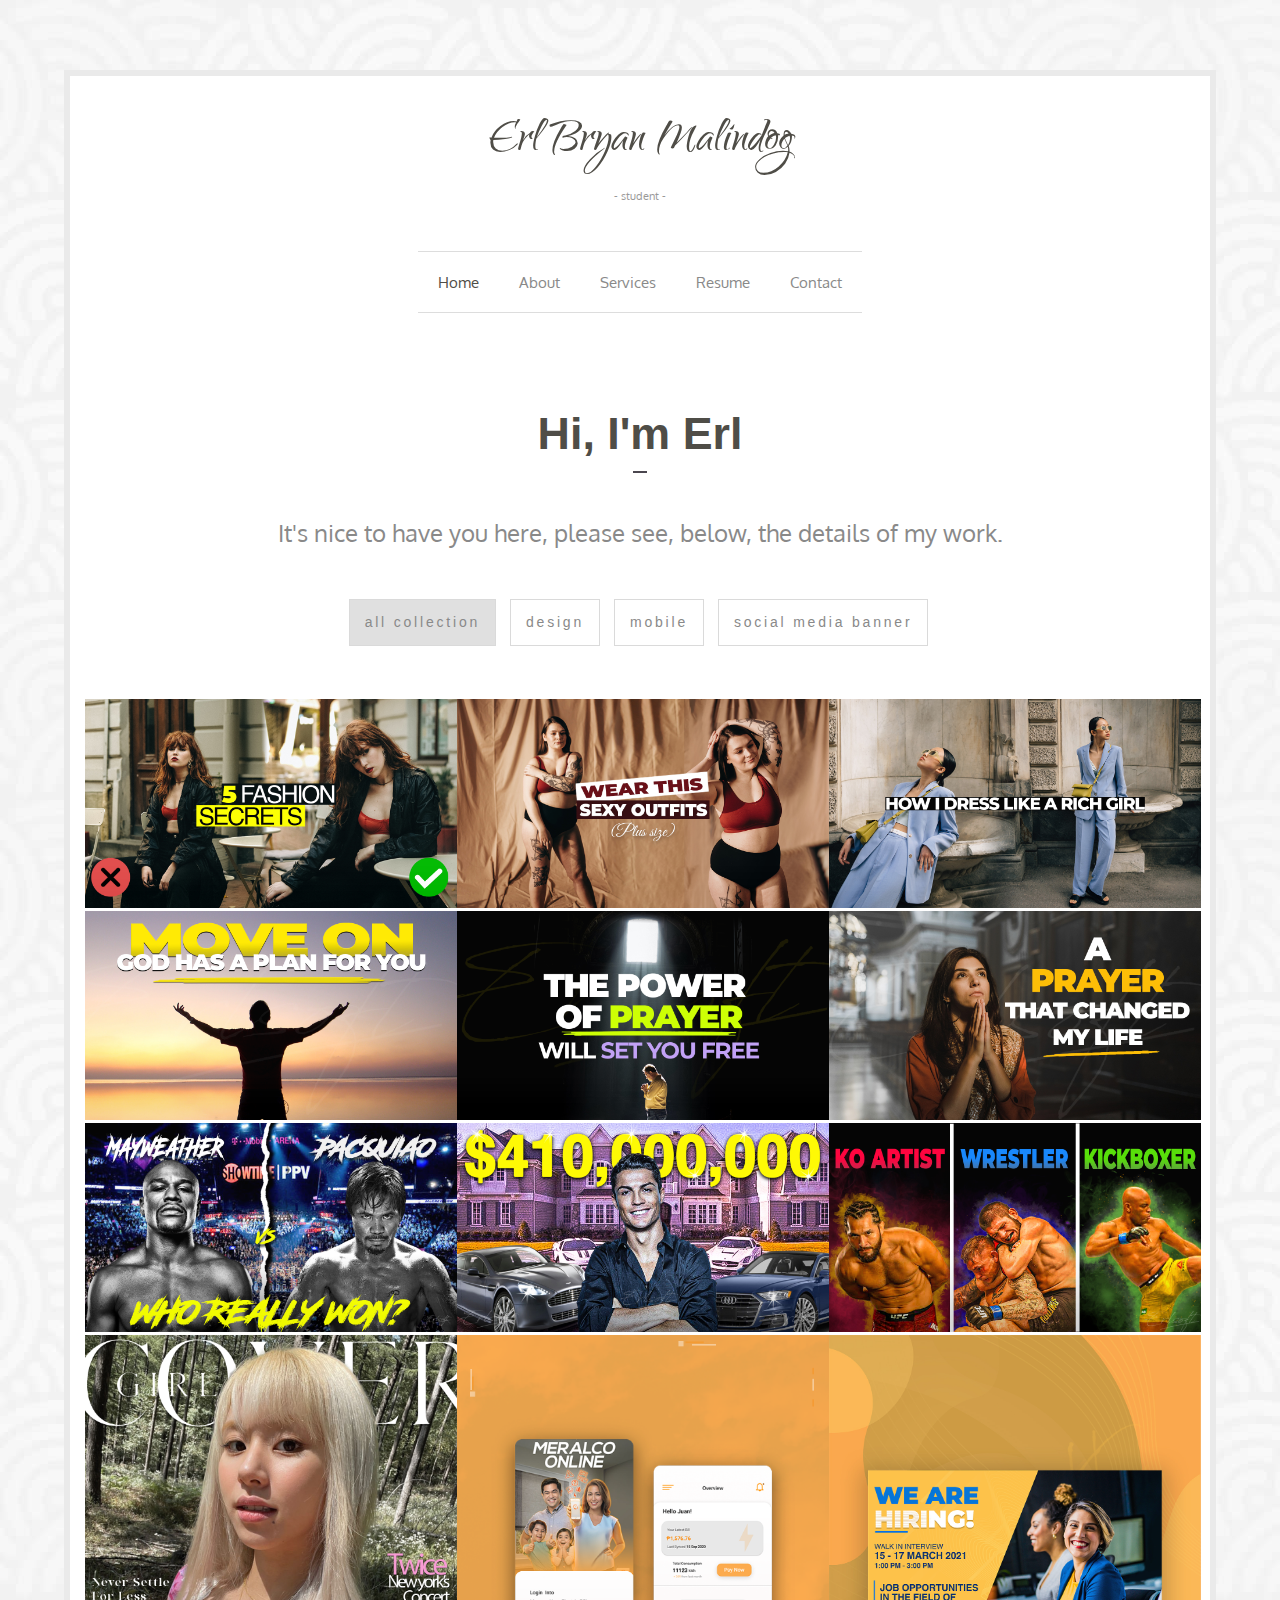
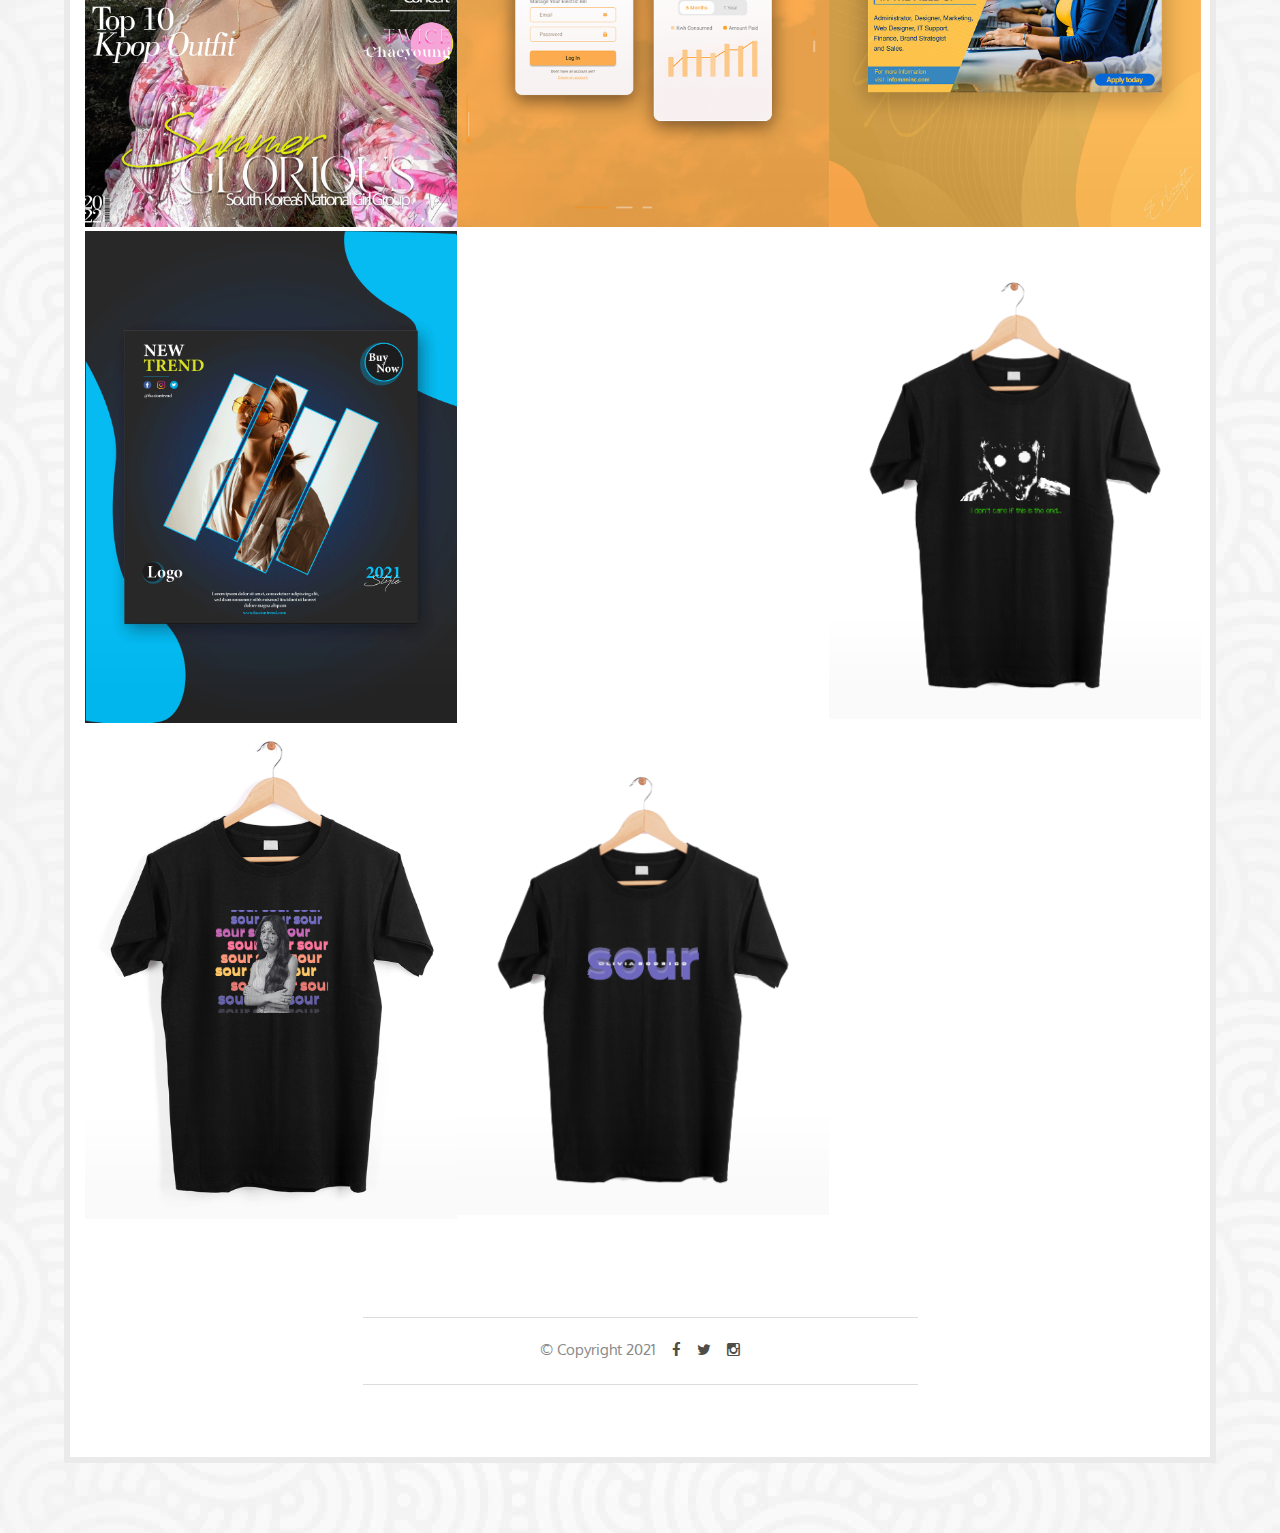
==== commit 19c3e1e7: "Add files via upload" ====
--- a/index.html
+++ b/index.html
@@ -245,6 +245,18 @@
                   </figure>
                    </div><!-- /portfolio-item -->
 
+
+                   <div class="portfolio-item social col-xs-12 col-sm-12 col-md-4 thumbs">
+                     <figure class="effect-moses wow fadeIn">
+                     <a href="img/covergirl-design.jpg" >
+                <img src="img/covergirl.jpg" alt=""/>
+                <figcaption>
+                   <p>Cover Girl <strong>Magazine</strong></p>
+                </figcaption>
+                     </a>
+                 </figure>       
+                  </div><!-- /portfolio-item -->
+
                     <div class="portfolio-item mobile col-xs-12 col-sm-12 col-md-4 thumbs">
                       <figure class="effect-moses wow fadeIn" data-wow-delay="0.1s">
                         <a href="img/meralcoapp2.png">
@@ -255,7 +267,20 @@
                </a>
 				       </figure>
                     </div><!-- /portfolio-item -->
-               
+
+                 
+
+                  <div class="portfolio-item social col-xs-12 col-sm-12 col-md-4 thumbs">
+                     <figure class="effect-moses wow fadeIn">
+                     <a href="img/Hiring-ads-update.3.jpg" >
+                <img src="img/Hiring.jpg" alt=""/>
+                <figcaption>
+                   <p>Graphic Effect <strong>Social Media Banner</strong></p>
+                </figcaption>
+                     </a>
+                 </figure>       
+                  </div><!-- /portfolio-item -->
+
                     <div class="portfolio-item social col-xs-12 col-sm-12 col-md-4 thumbs">
                        <figure class="effect-moses wow fadeIn">
                        <a href="img/Fashion.jpg" >
@@ -290,6 +315,18 @@
                        </a>
 				       </figure>       
                     </div><!-- /portfolio-item -->
+
+                    <div class="portfolio-item design col-xs-12 col-sm-12 col-md-4 thumbs">
+                     <figure class="effect-moses wow fadeIn">
+                     <a href="img/Sour-newfold.jpg">
+                <img src="img/Sour-new.jpg" alt=""/>
+                <figcaption>
+                   
+                   <p>Sour <br><strong>Design</strong></p>
+                </figcaption>
+                     </a>
+                </figure>       
+                  </div><!-- /portfolio-item -->
 
                     <div class="portfolio-item design col-xs-12 col-sm-12 col-md-4 thumbs">
                        <figure class="effect-moses wow fadeIn">
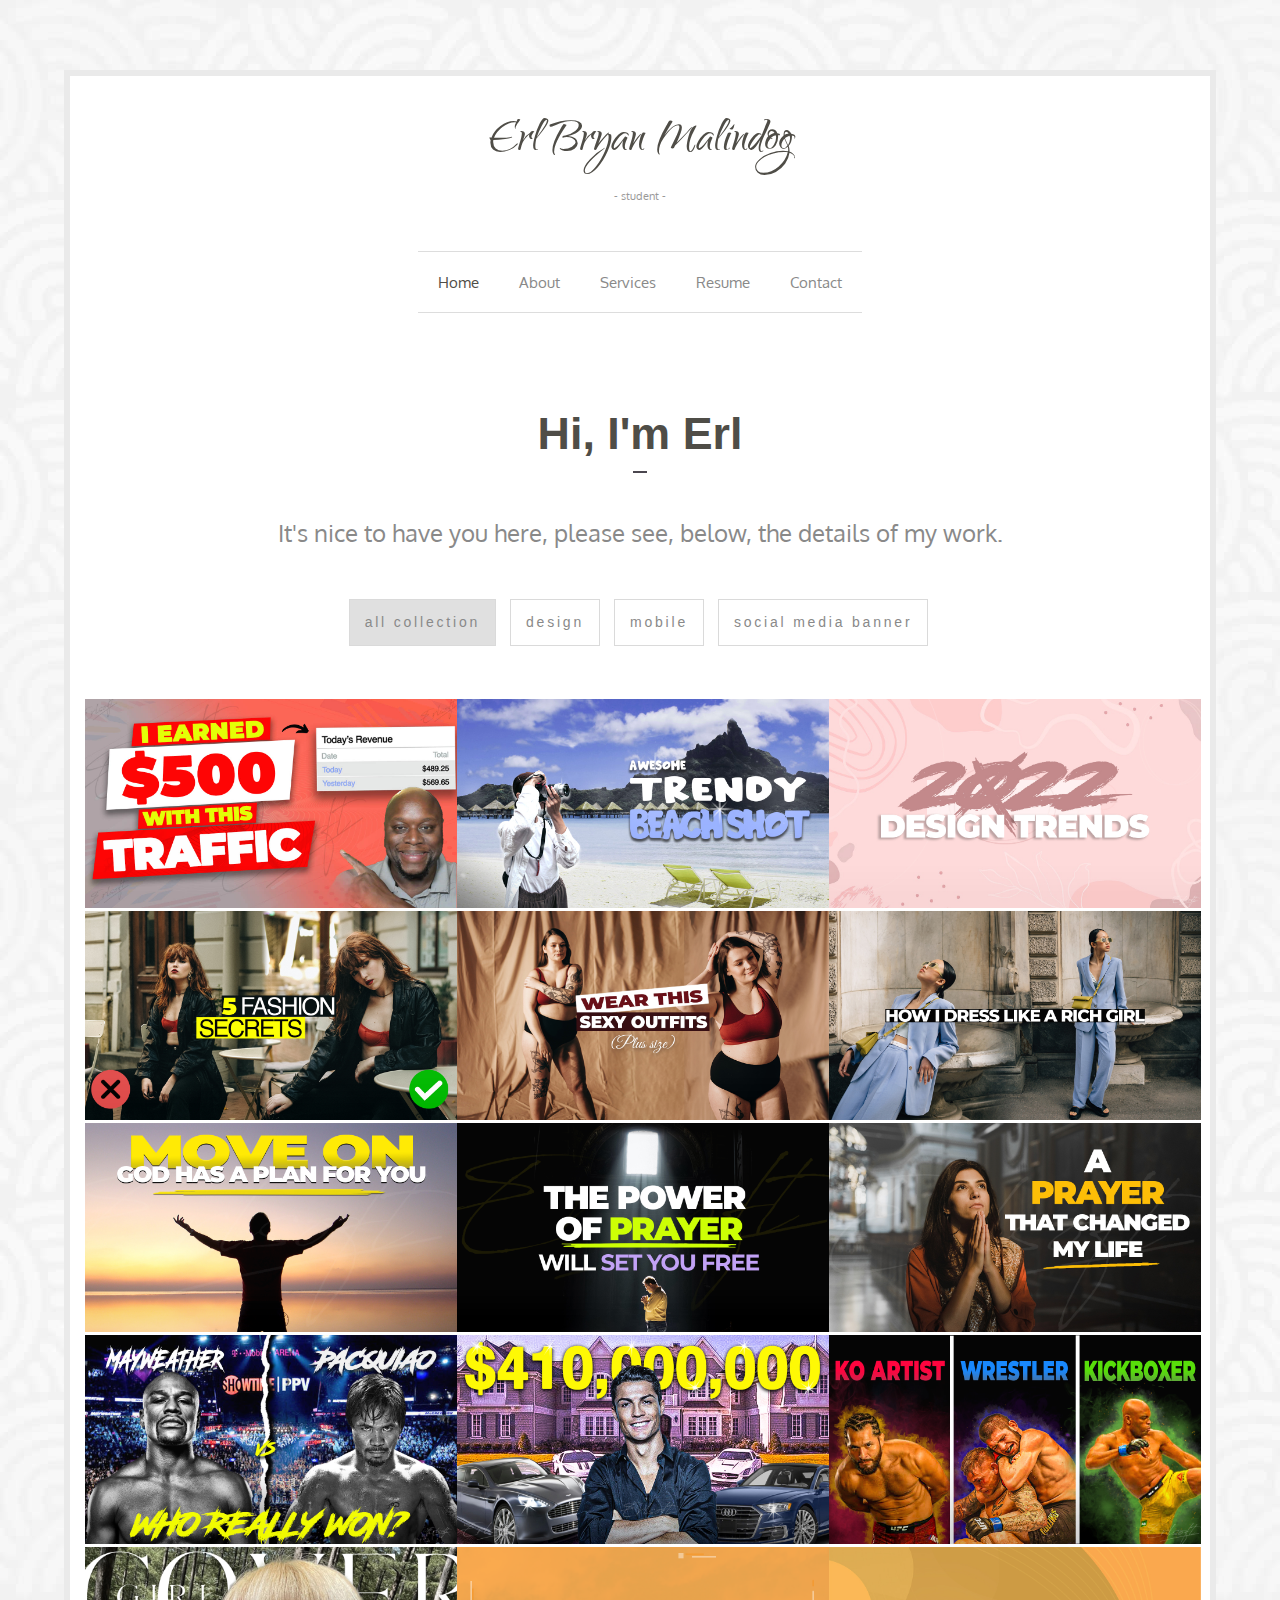
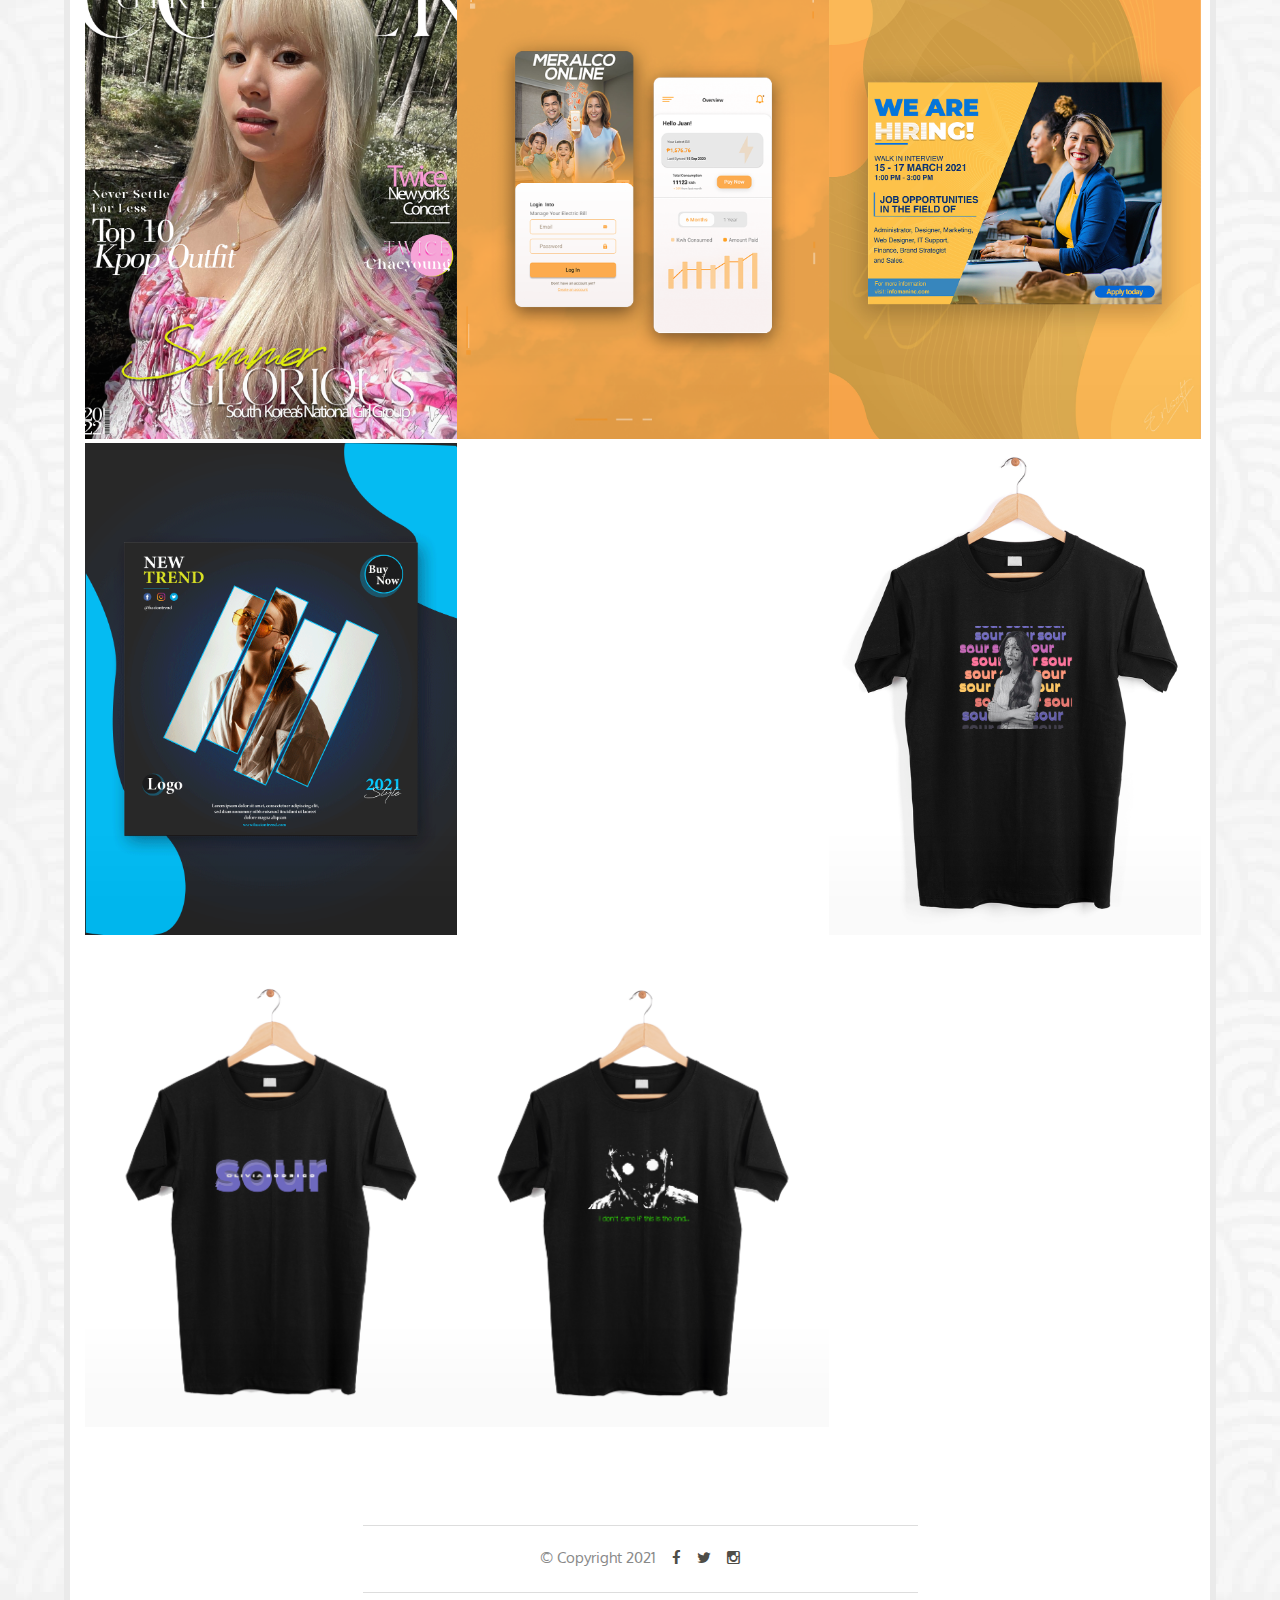
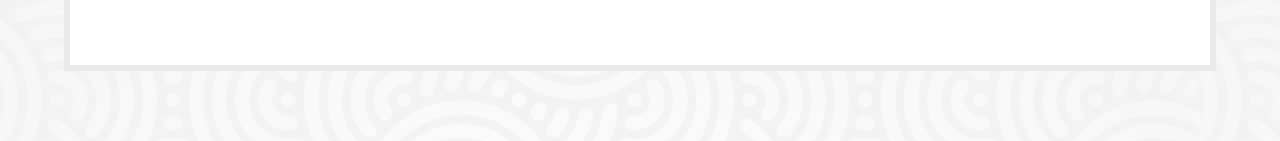
==== commit 7d5e219f: "Add files via upload" ====
--- a/index.html
+++ b/index.html
@@ -138,6 +138,40 @@
                      </figure>
                       </div><!-- /portfolio-item -->
 
+                        
+                  <div class="portfolio-item design col-xs-12 col-sm-12 col-md-4 thumbs">
+                     <figure class="effect-moses wow fadeIn" data-wow-delay="0.1s">
+                       <a href="img/Traffic.jpg">
+                <img src="img/Traffic-thumbnail.jpg" alt=""/>
+                 <figcaption>
+                    <p>Mock 7 <strong> Design</strong></p>
+                 </figcaption>
+              </a>
+                  </figure>
+                   </div><!-- /portfolio-item -->
+          
+
+                  <div class="portfolio-item design col-xs-12 col-sm-12 col-md-4 thumbs">
+                     <figure class="effect-moses wow fadeIn" data-wow-delay="0.1s">
+                       <a href="img/beachshot.jpg">
+                <img src="img/beachshot.jpg" alt=""/>
+                 <figcaption>
+                    <p>Mock 6 <strong> Design</strong></p>
+                 </figcaption>
+              </a>
+                  </figure>
+                   </div><!-- /portfolio-item -->
+
+                  <div class="portfolio-item design col-xs-12 col-sm-12 col-md-4 thumbs">
+                     <figure class="effect-moses wow fadeIn" data-wow-delay="0.1s">
+                       <a href="img/2022designtrend.jpg">
+                <img src="img/2022designtrend.jpg" alt=""/>
+                 <figcaption>
+                    <p>Mock 5 <strong> Design</strong></p>
+                 </figcaption>
+              </a>
+                  </figure>
+                   </div><!-- /portfolio-item -->
 
                  
                   <div class="portfolio-item design col-xs-12 col-sm-12 col-md-4 thumbs">
@@ -304,17 +338,7 @@
                  </figure>       
                   </div><!-- /portfolio-item -->
 
-                    <div class="portfolio-item design col-xs-12 col-sm-12 col-md-4 thumbs">
-                       <figure class="effect-moses wow fadeIn">
-                       <a href="img/Gon-mockupfold.gif">
-					   <img src="img/Gon-mockup-front.gif" alt=""/>
-					   <figcaption>
-							<p>Gon Bersek <strong>Design</strong></p>
-                    
-					   </figcaption>
-                       </a>
-				       </figure>       
-                    </div><!-- /portfolio-item -->
+                  
 
                     <div class="portfolio-item design col-xs-12 col-sm-12 col-md-4 thumbs">
                      <figure class="effect-moses wow fadeIn">
@@ -339,7 +363,18 @@
                        </a>
 				      </figure>       
                     </div><!-- /portfolio-item -->
-
+                    
+                    <div class="portfolio-item design col-xs-12 col-sm-12 col-md-4 thumbs">
+                     <figure class="effect-moses wow fadeIn">
+                     <a href="img/Gon-mockupfold.gif">
+                <img src="img/Gon-mockup-front.gif" alt=""/>
+                <figcaption>
+                   <p>Gon Bersek <strong>Design</strong></p>
+                  
+                </figcaption>
+                     </a>
+                 </figure>       
+                  </div><!-- /portfolio-item -->
                  </div><!-- /portfolio-items -->
                </div><!-- /row -->
                
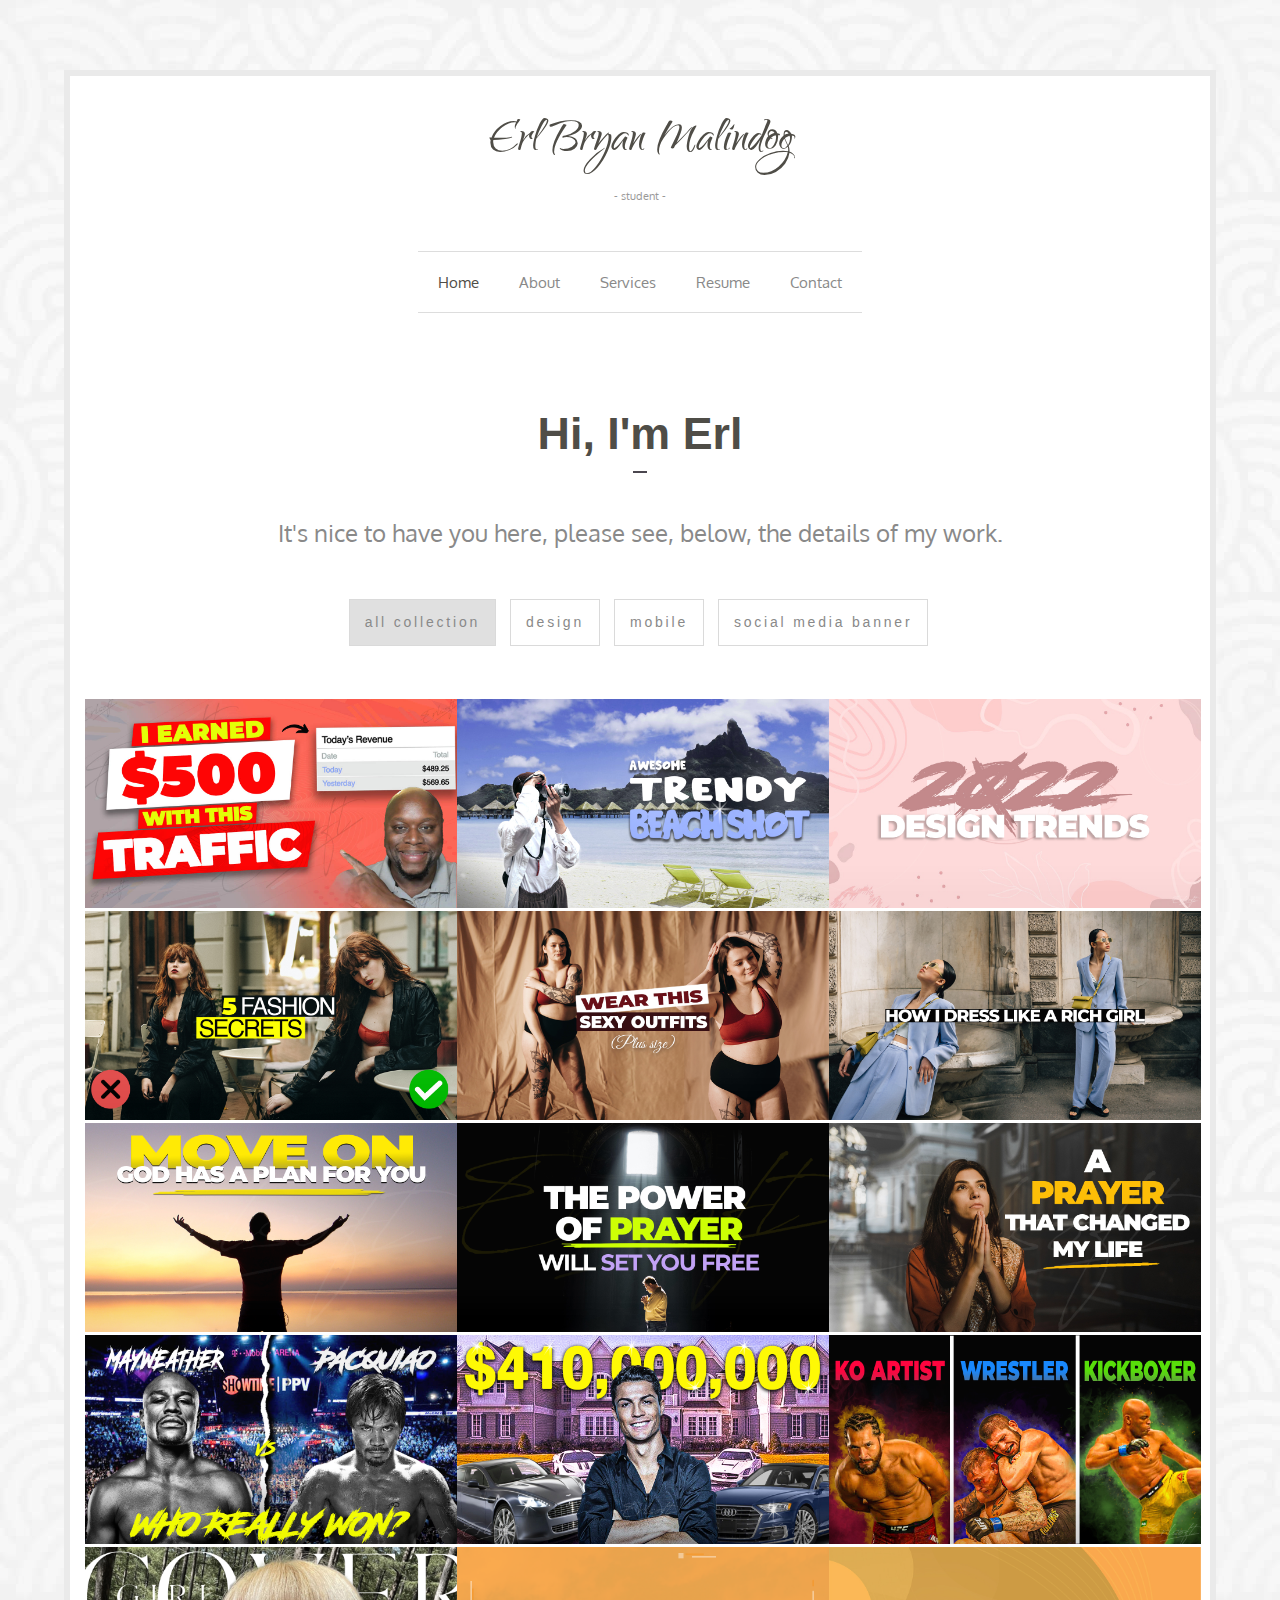
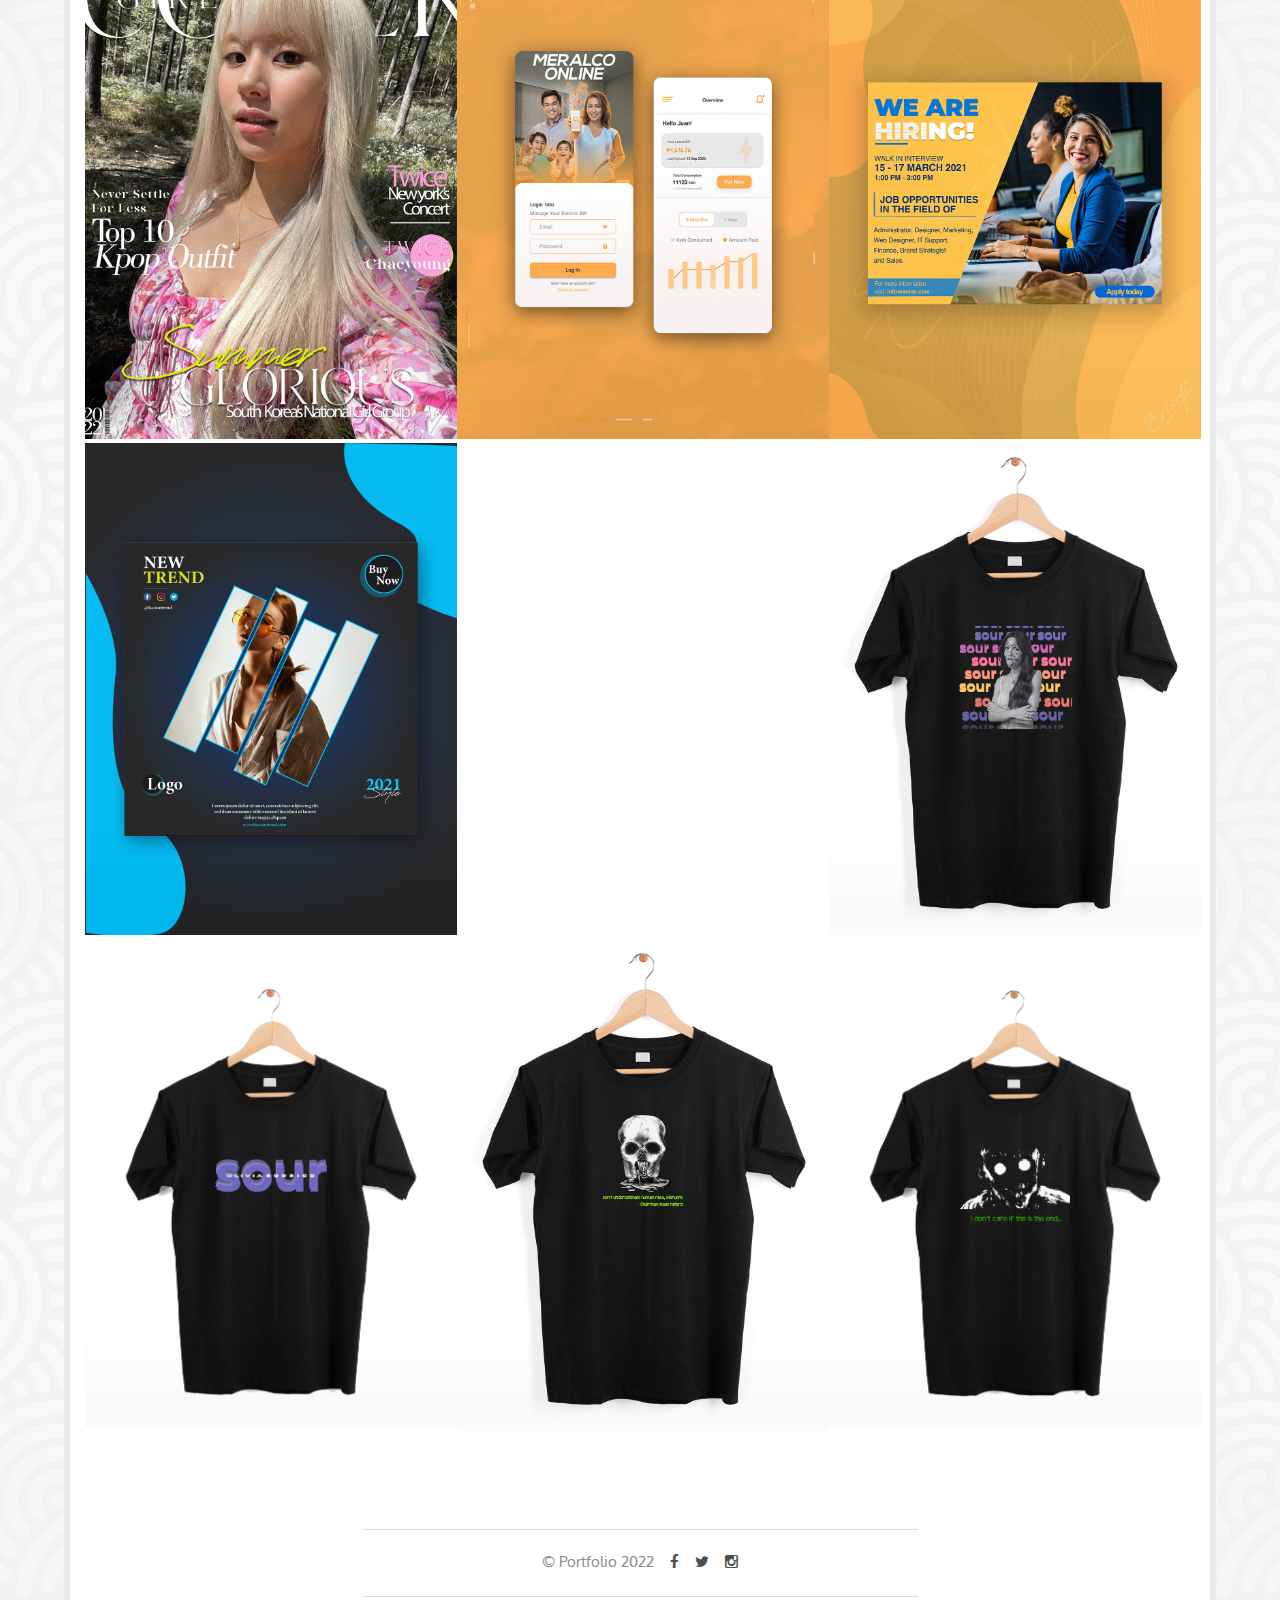
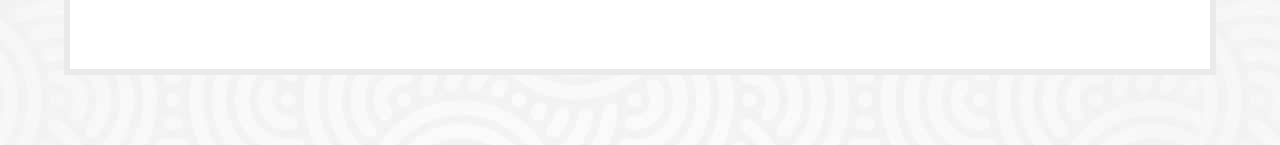
==== commit 1c70607b: "Add files via upload" ====
--- a/index.html
+++ b/index.html
@@ -363,6 +363,18 @@
                        </a>
 				      </figure>       
                     </div><!-- /portfolio-item -->
+
+                    <div class="portfolio-item design col-xs-12 col-sm-12 col-md-4 thumbs">
+                     <figure class="effect-moses wow fadeIn">
+                     <a href="img/Chairman-fold-design.jpg">
+                <img src="img/Chairman-shirt.jpg" alt=""/>
+                <figcaption>
+                   <p>Gon Bersek <strong>Design</strong></p>
+                  
+                </figcaption>
+                     </a>
+                 </figure>       
+                  </div><!-- /portfolio-item -->
                     
                     <div class="portfolio-item design col-xs-12 col-sm-12 col-md-4 thumbs">
                      <figure class="effect-moses wow fadeIn">
@@ -385,7 +397,7 @@
 
           <!-- Start footer -->
           <div class="footer col-md-6 col-xs-offset-3">
-            <h5> &copy; Copyright 2021
+            <h5> &copy; Portfolio 2022
                <a href="https://www.facebook.com/erllbryan"><i class="fa fa-facebook fa-1x icon1"></i></a>
                <a href="https://twitter.com/iamerllbryan"><i class="fa fa-twitter fa-1x icon1"></i></a>
                <a href="https://www.instagram.com/erlbryan_/"><i class="fa fa-instagram fa-1x icon1"></i></a>
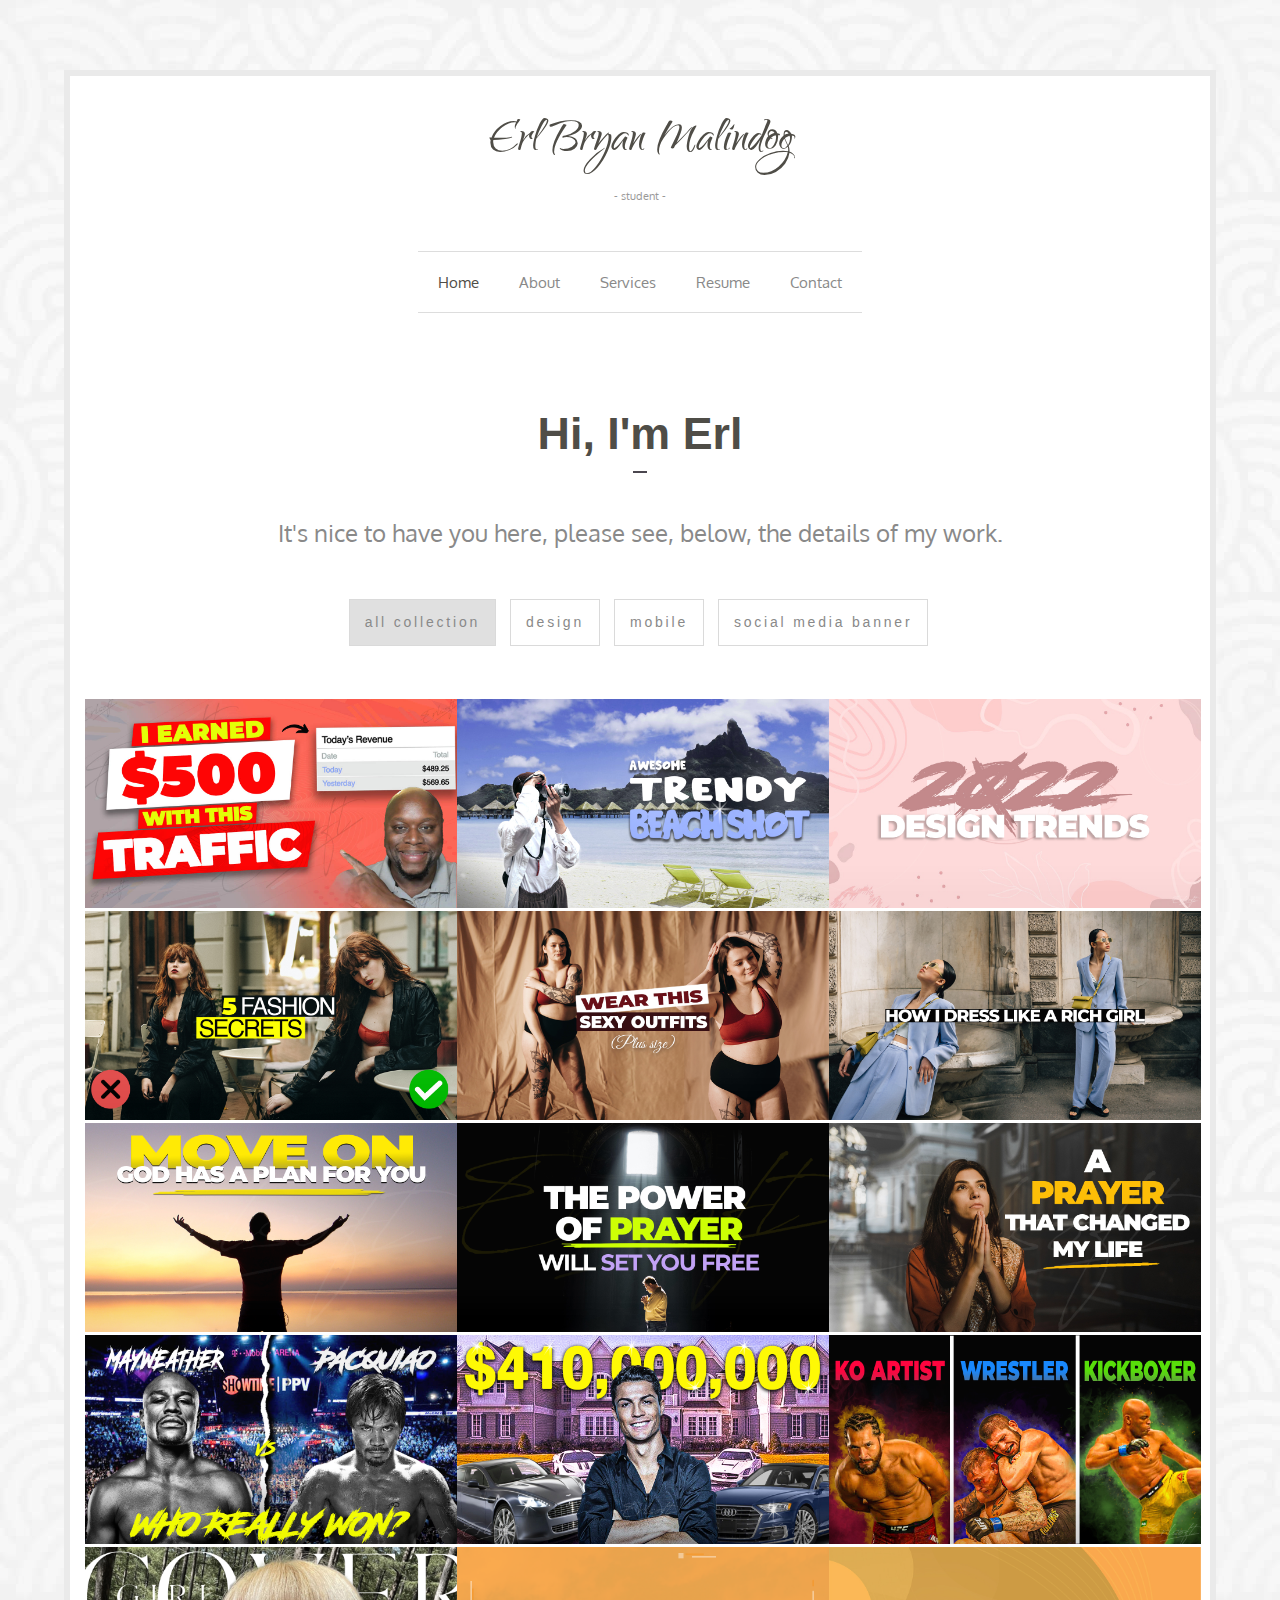
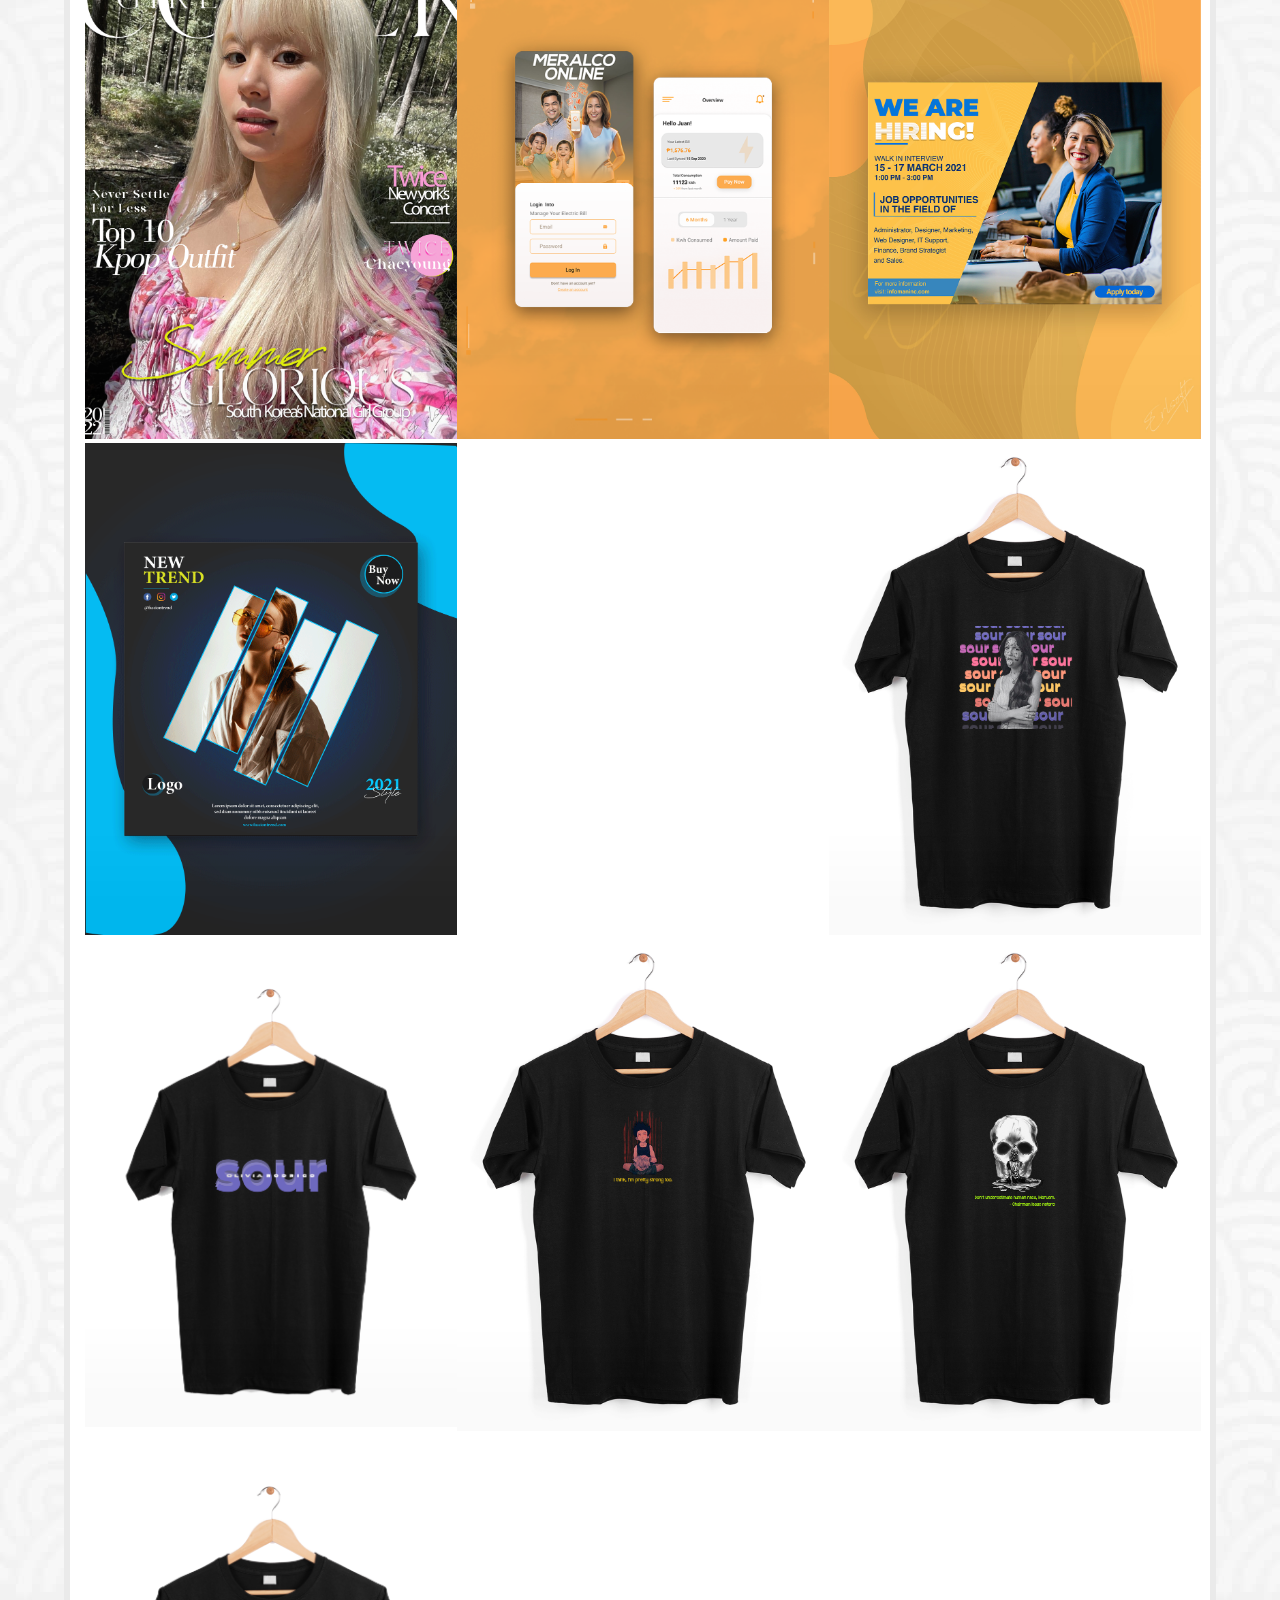
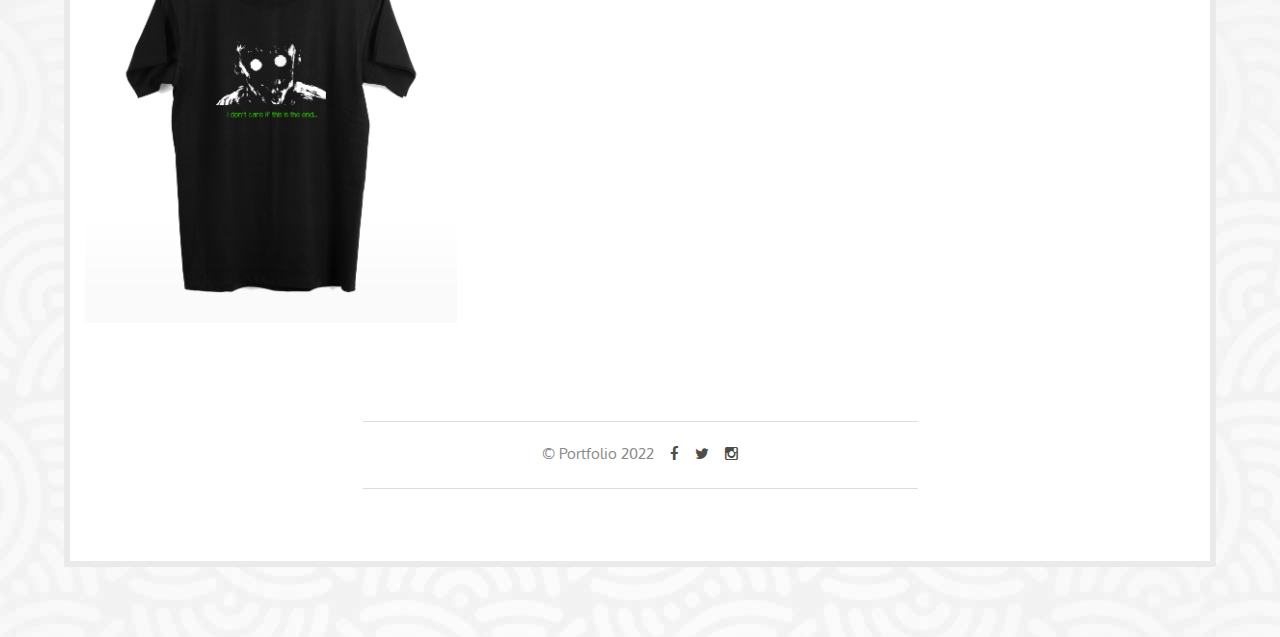
==== commit e953b111: "Add files via upload" ====
--- a/index.html
+++ b/index.html
@@ -366,10 +366,22 @@
 
                     <div class="portfolio-item design col-xs-12 col-sm-12 col-md-4 thumbs">
                      <figure class="effect-moses wow fadeIn">
+                     <a href="img/Gonwithaura-fold-design.jpg">
+                <img src="img/Gon-shirt.jpg" alt=""/>
+                <figcaption>
+                   <p>Gon Bersek Part 2 <strong>Design</strong></p>
+                  
+                </figcaption>
+                     </a>
+                 </figure>       
+                  </div><!-- /portfolio-item -->
+
+                    <div class="portfolio-item design col-xs-12 col-sm-12 col-md-4 thumbs">
+                     <figure class="effect-moses wow fadeIn">
                      <a href="img/Chairman-fold-design.jpg">
                 <img src="img/Chairman-shirt.jpg" alt=""/>
                 <figcaption>
-                   <p>Gon Bersek <strong>Design</strong></p>
+                   <p>Chairman's death <strong>Design</strong></p>
                   
                 </figcaption>
                      </a>
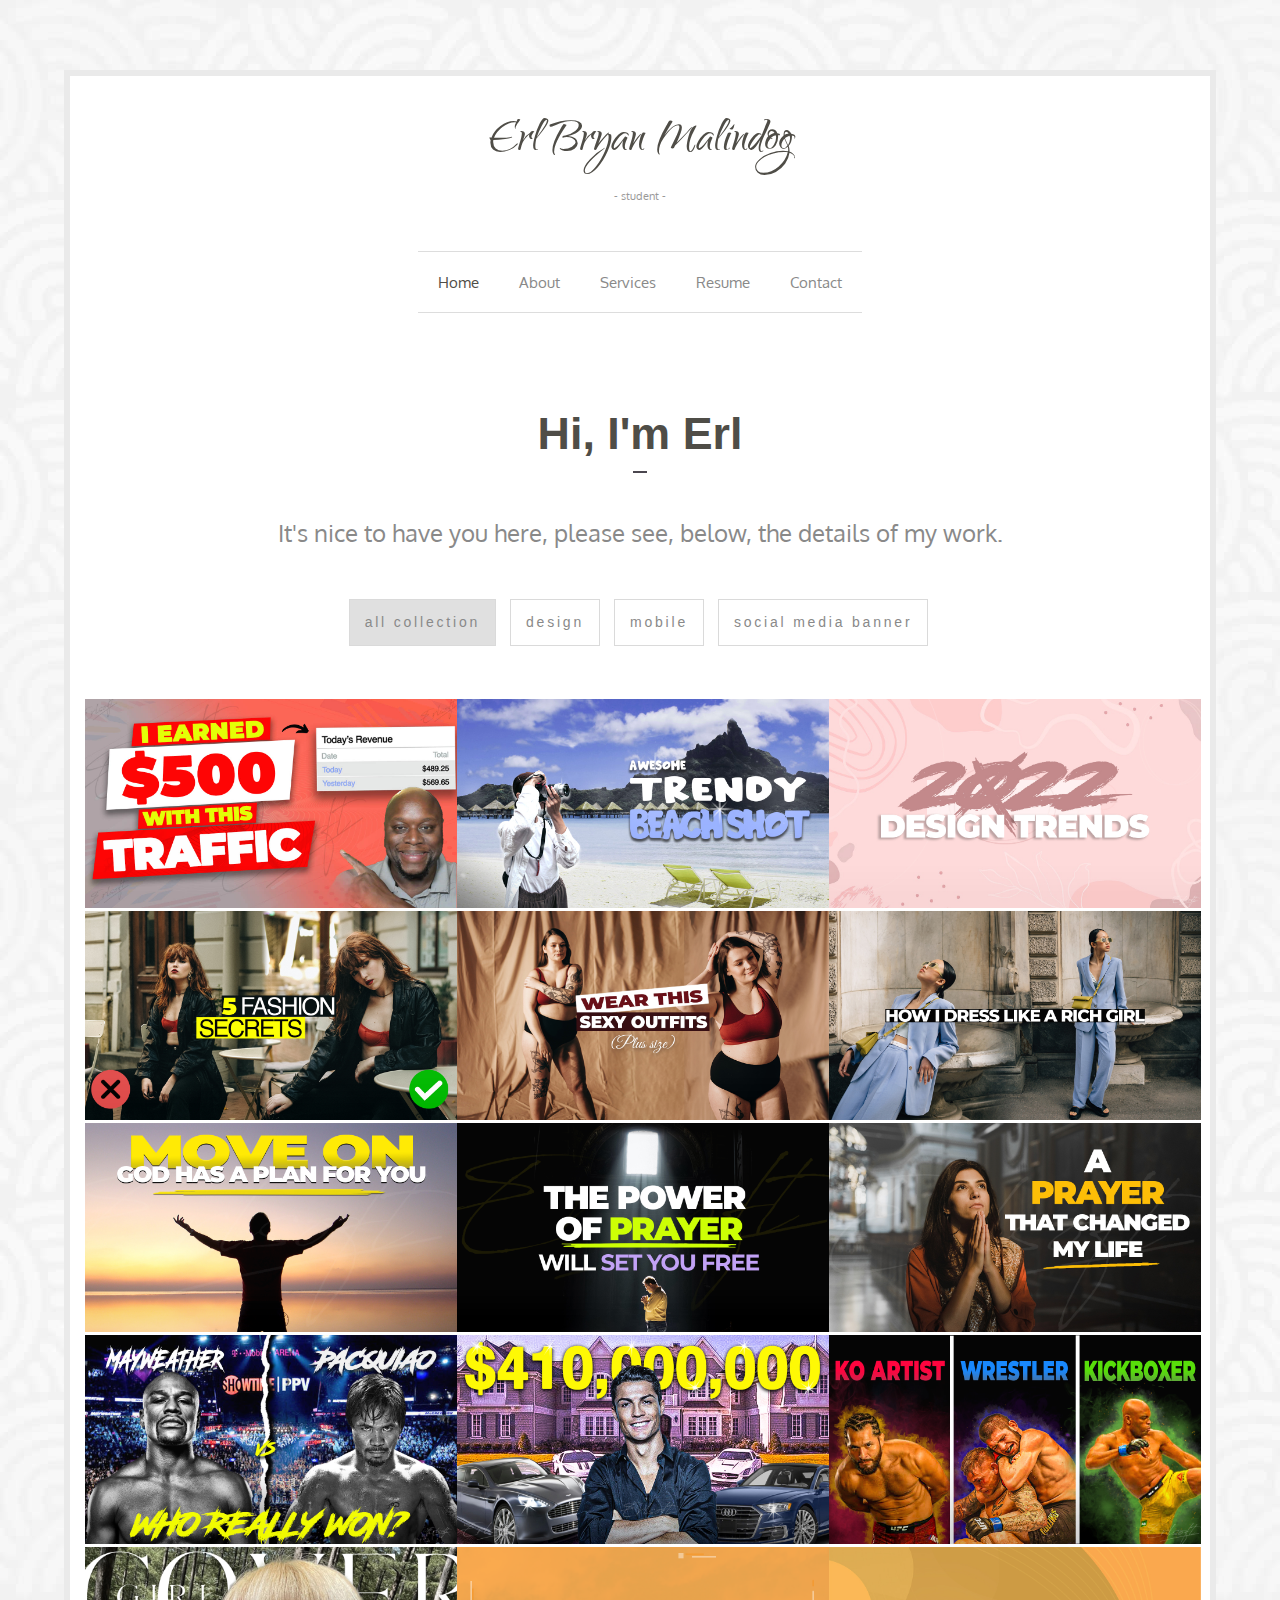
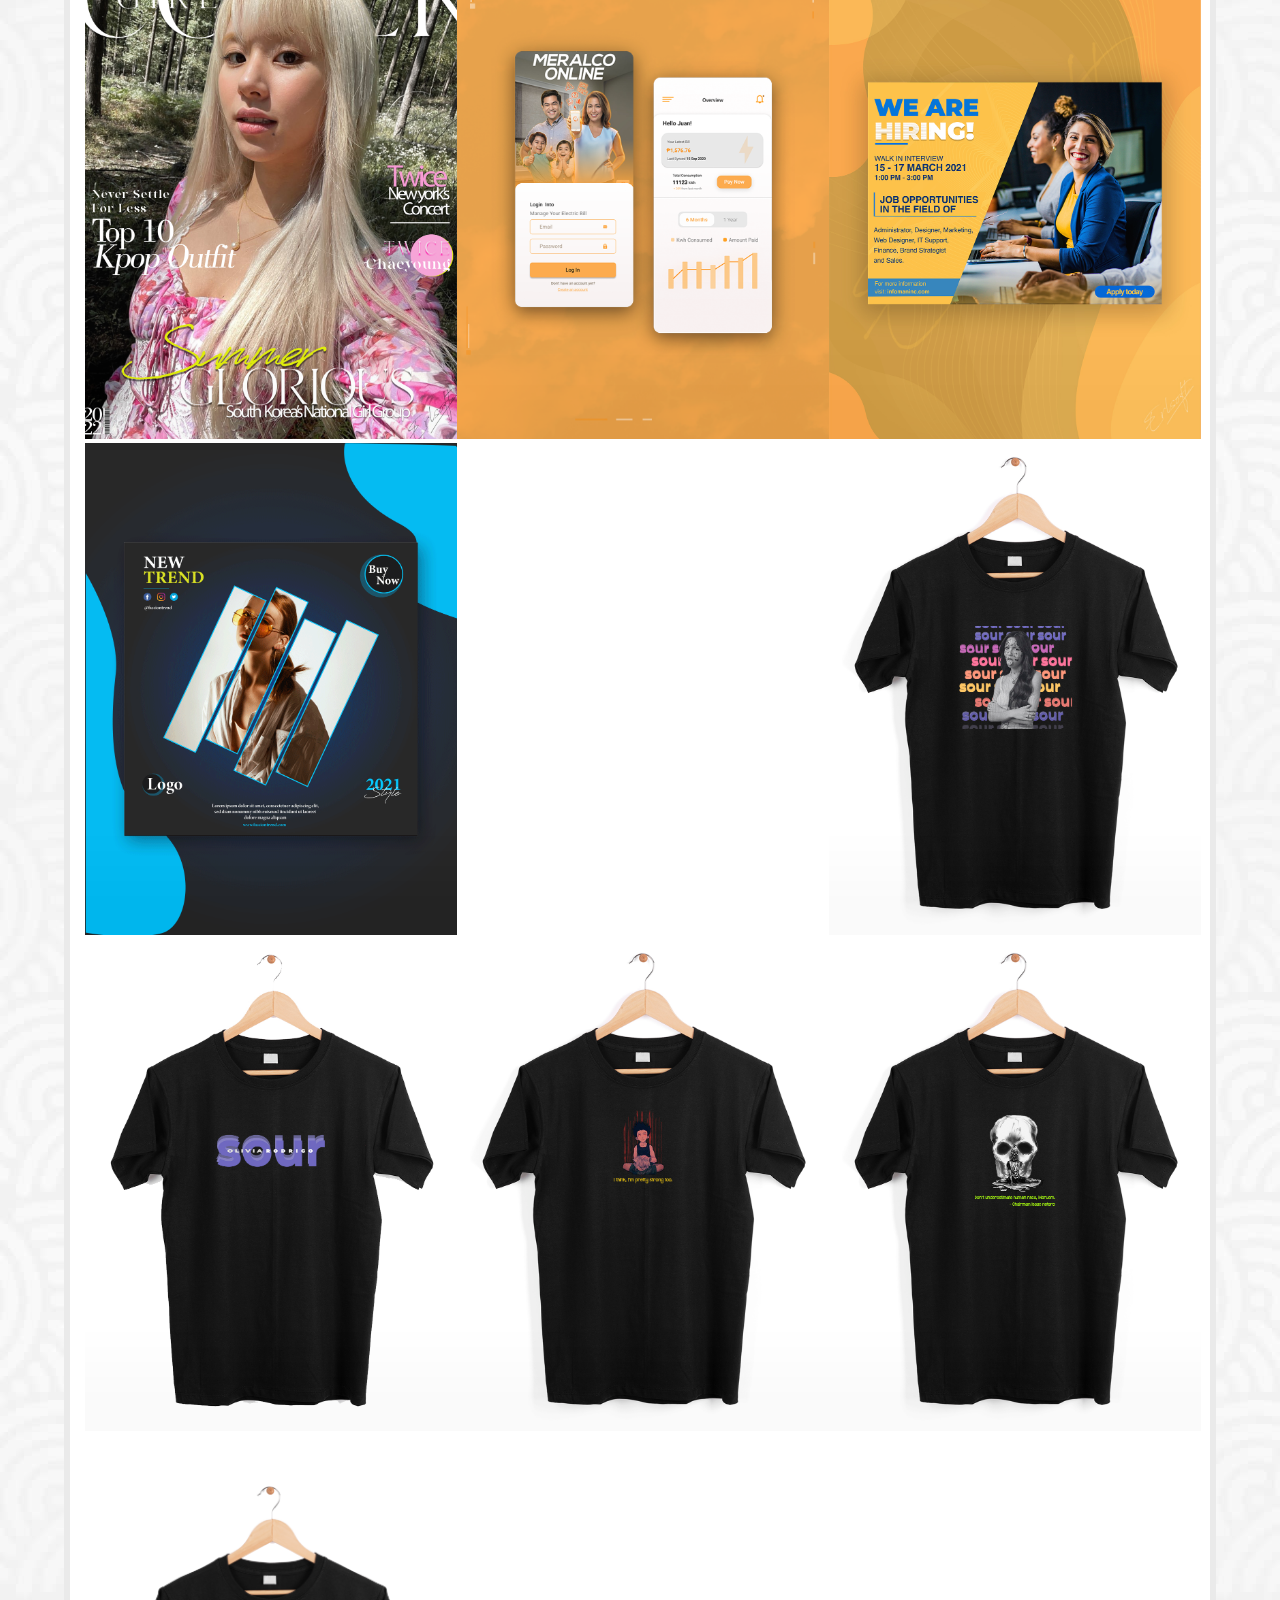
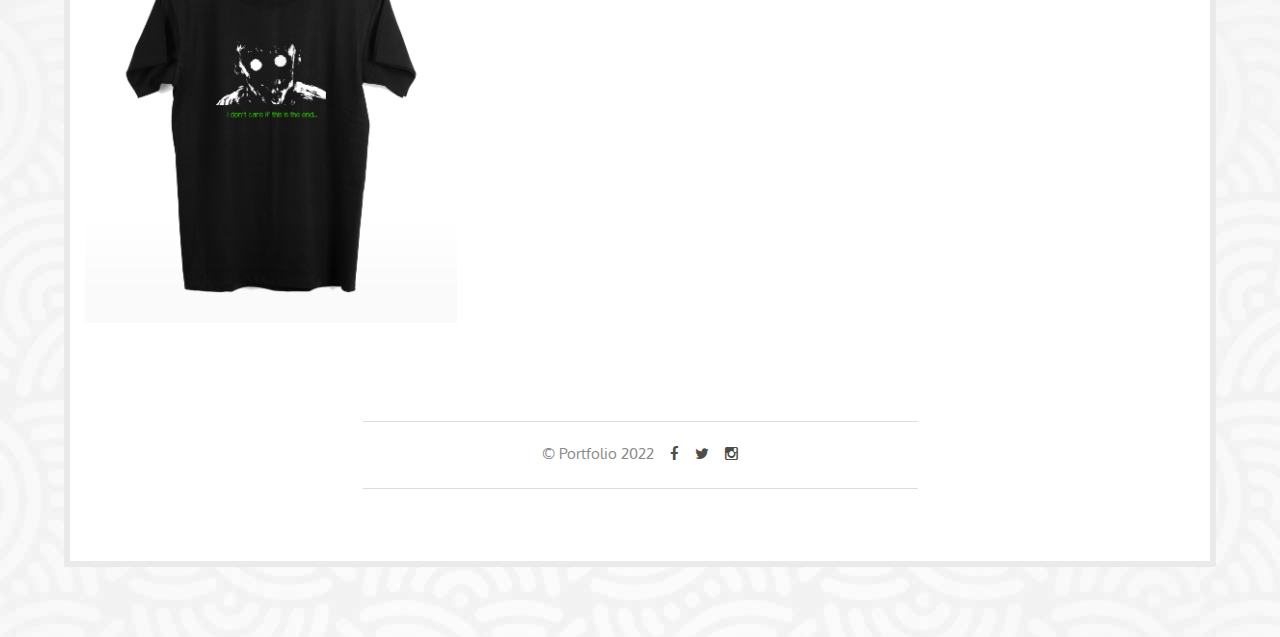
==== commit 3129d579: "Add files via upload" ====
--- a/index.html
+++ b/index.html
@@ -355,7 +355,7 @@
                     <div class="portfolio-item design col-xs-12 col-sm-12 col-md-4 thumbs">
                        <figure class="effect-moses wow fadeIn">
                        <a href="img/Sour-mockup-back3.jpg">
-					   <img src="img/Sour-mockup-front.jpg" alt=""/>
+					   <img src="img/Sour-front-shirt.jpg" alt=""/>
 					   <figcaption>
 							
 							<p>Sour <br><strong>Design</strong></p>
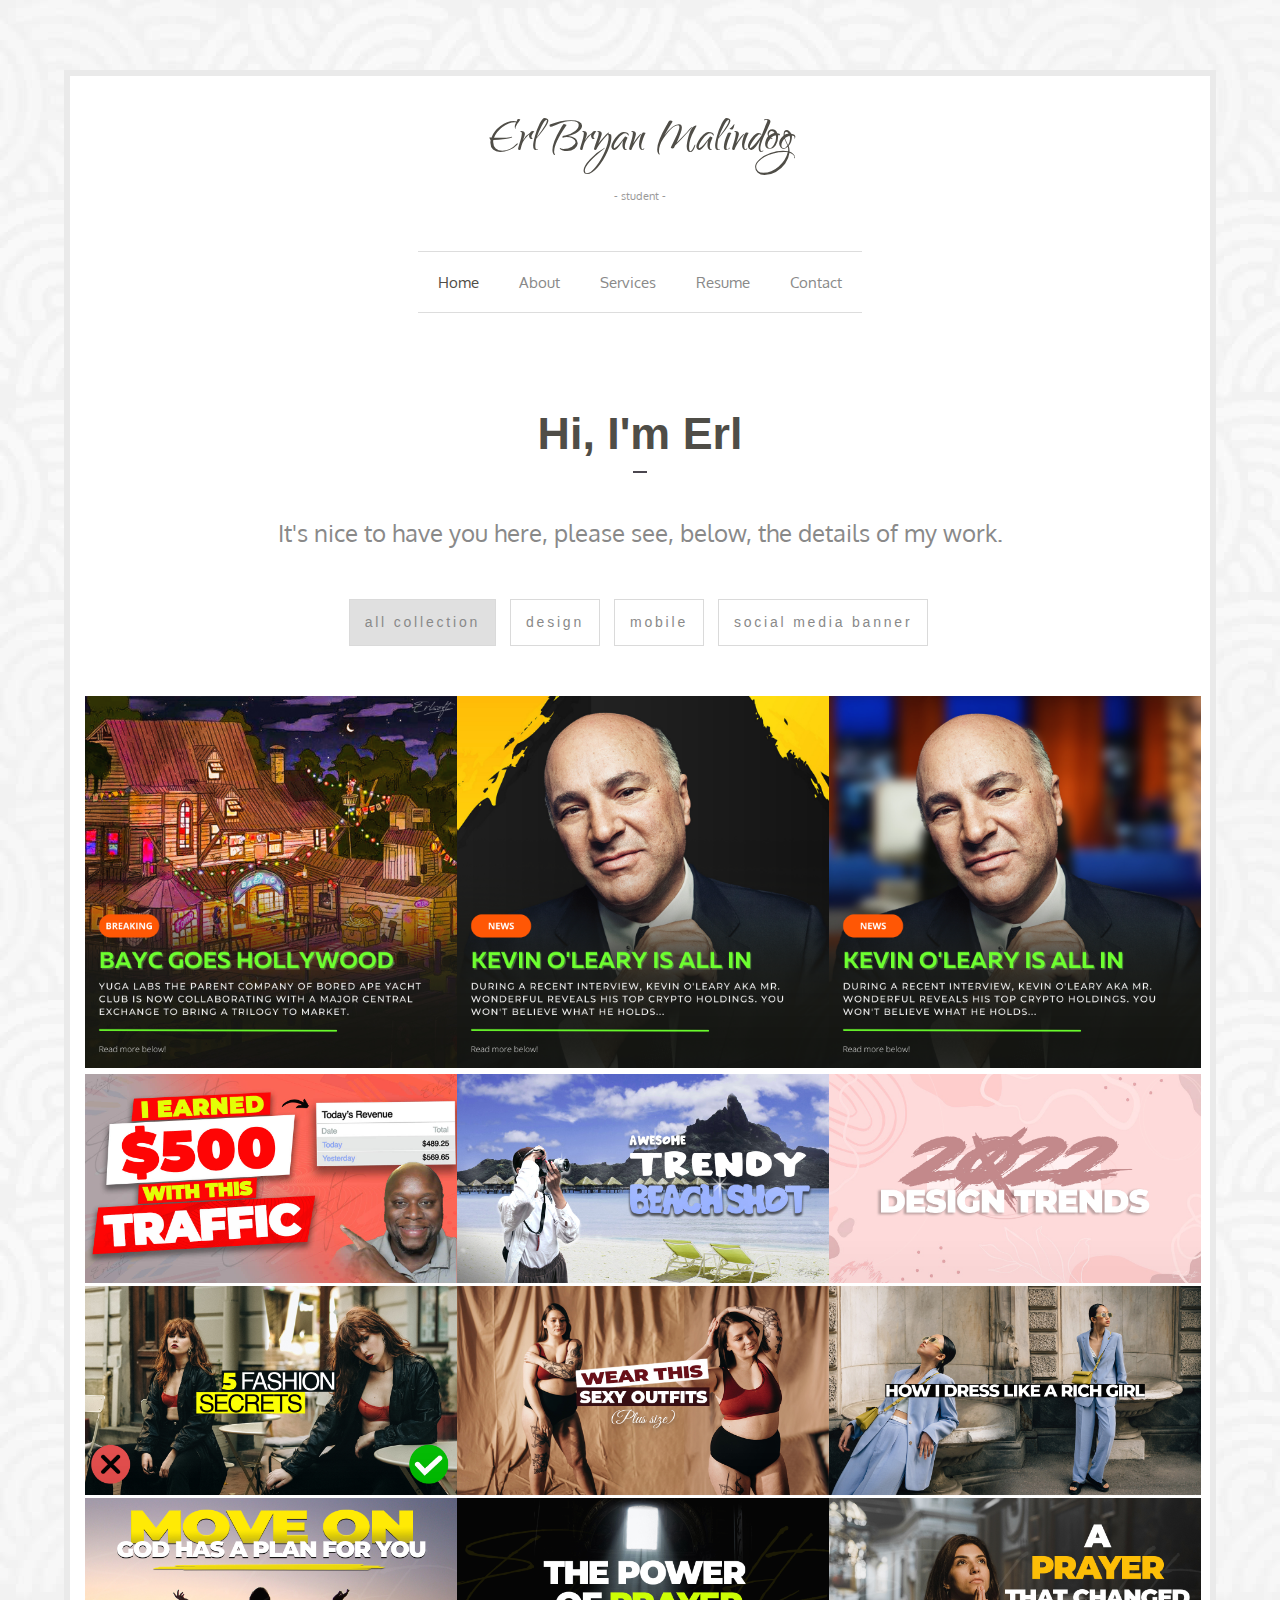
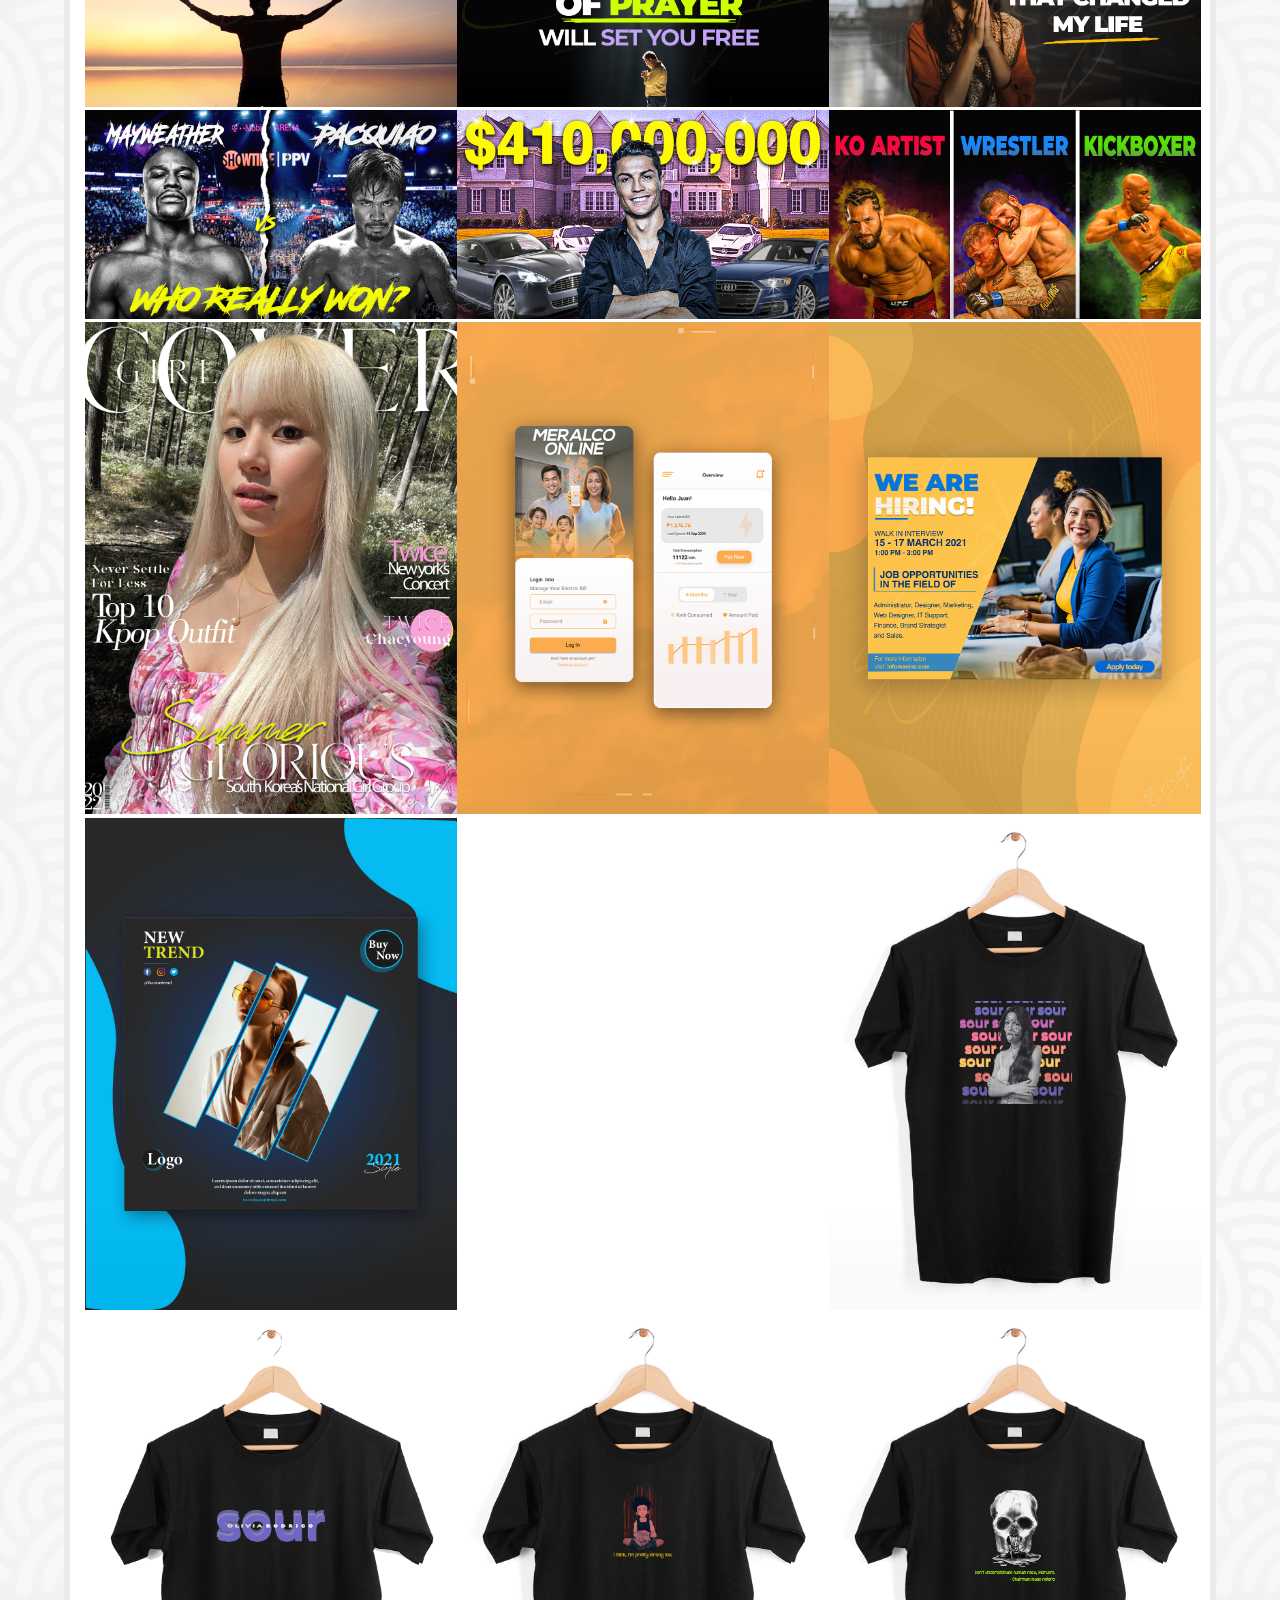
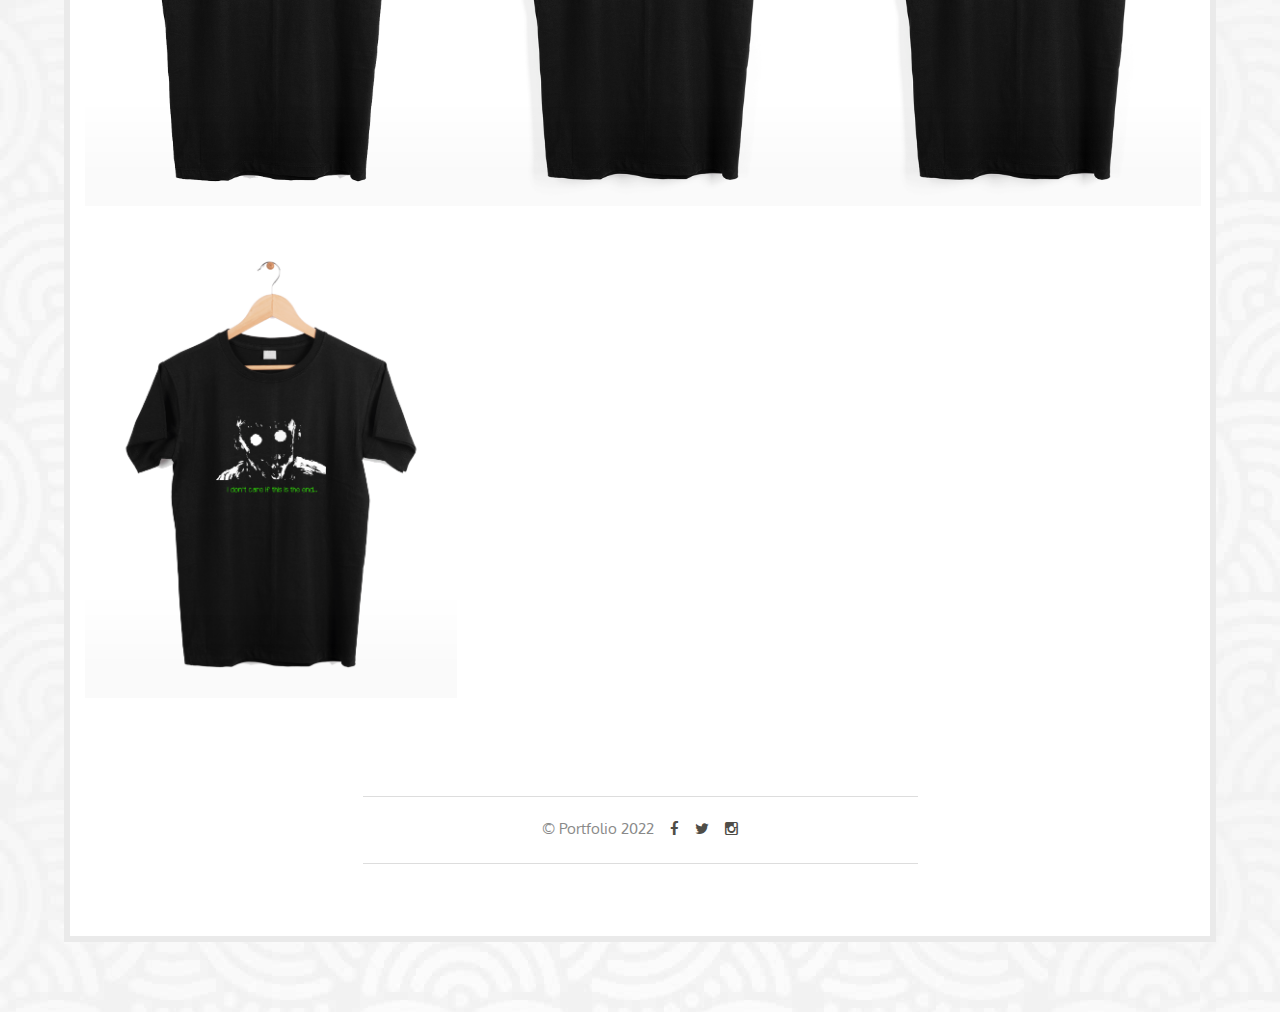
==== commit fd690f9a: "Add files via upload" ====
--- a/index.html
+++ b/index.html
@@ -107,6 +107,36 @@
                   <div class="portfolio-items grid">
                      <div class="portfolio-item design col-xs-12 col-sm-12 col-md-4 thumbs">
                         <figure class="effect-moses wow fadeIn" data-wow-delay="0.1s">
+                          <a href="img/Bayc-design.jpg">
+                   <img src="img/Bayc-design.jpg" alt=""/>
+                    <figcaption>
+                       <p>Batang Quirinal Design <strong> Design</strong></p>
+                    </figcaption>
+                 </a>
+                     </figure>
+                      </div><!-- /portfolio-item -->
+                     <div class="portfolio-item design col-xs-12 col-sm-12 col-md-4 thumbs">
+                        <figure class="effect-moses wow fadeIn" data-wow-delay="0.1s">
+                          <a href="img/kevin2.png">
+                   <img src="img/kevin2.png" alt=""/>
+                    <figcaption>
+                       <p>Batang Quirinal Design <strong> Design</strong></p>
+                    </figcaption>
+                 </a>
+                     </figure>
+                      </div><!-- /portfolio-item -->
+                     <div class="portfolio-item design col-xs-12 col-sm-12 col-md-4 thumbs">
+                        <figure class="effect-moses wow fadeIn" data-wow-delay="0.1s">
+                          <a href="img/kevin1.png">
+                   <img src="img/kevin1.png" alt=""/>
+                    <figcaption>
+                       <p>Batang Quirinal Design <strong> Design</strong></p>
+                    </figcaption>
+                 </a>
+                     </figure>
+                      </div><!-- /portfolio-item -->
+                     <div class="portfolio-item design col-xs-12 col-sm-12 col-md-4 thumbs">
+                        <figure class="effect-moses wow fadeIn" data-wow-delay="0.1s">
                           <a href="img/Childhood-design.jpg">
                    <img src="img/Childhood-design.jpg" alt=""/>
                     <figcaption>
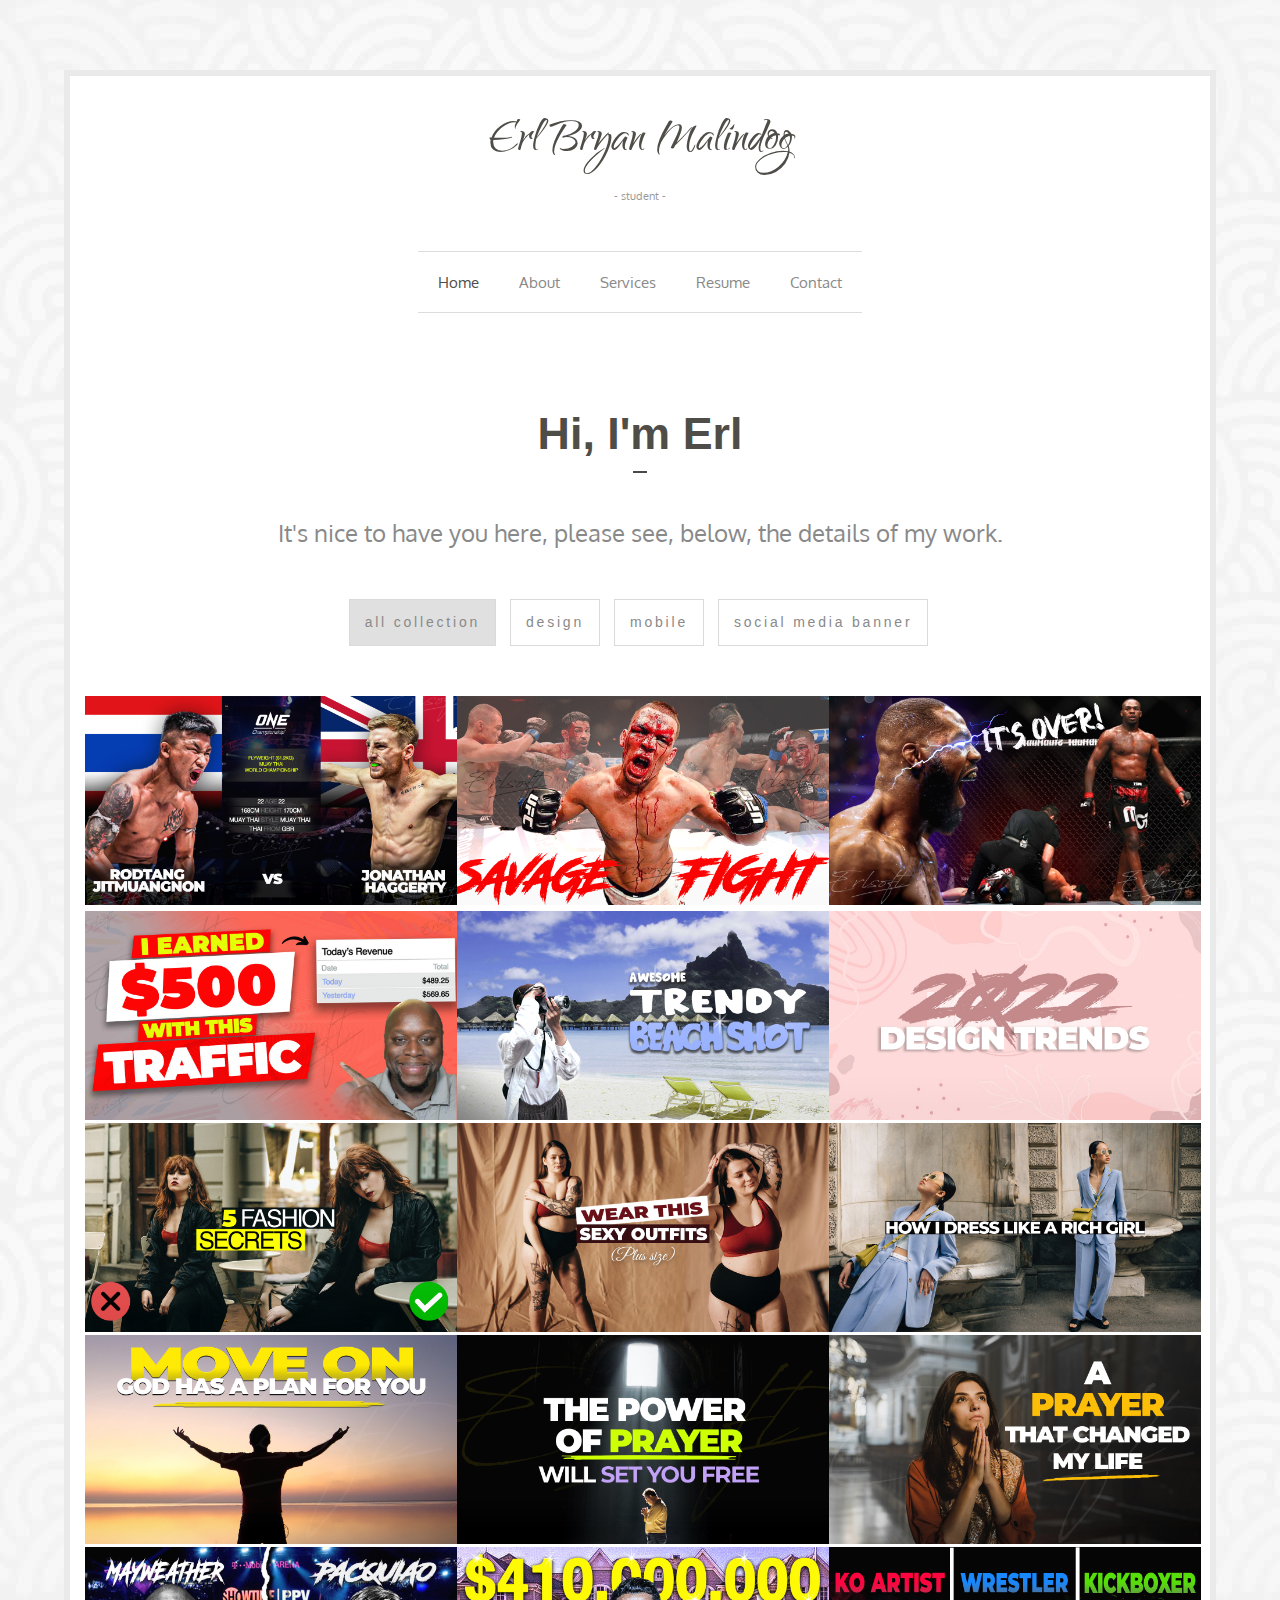
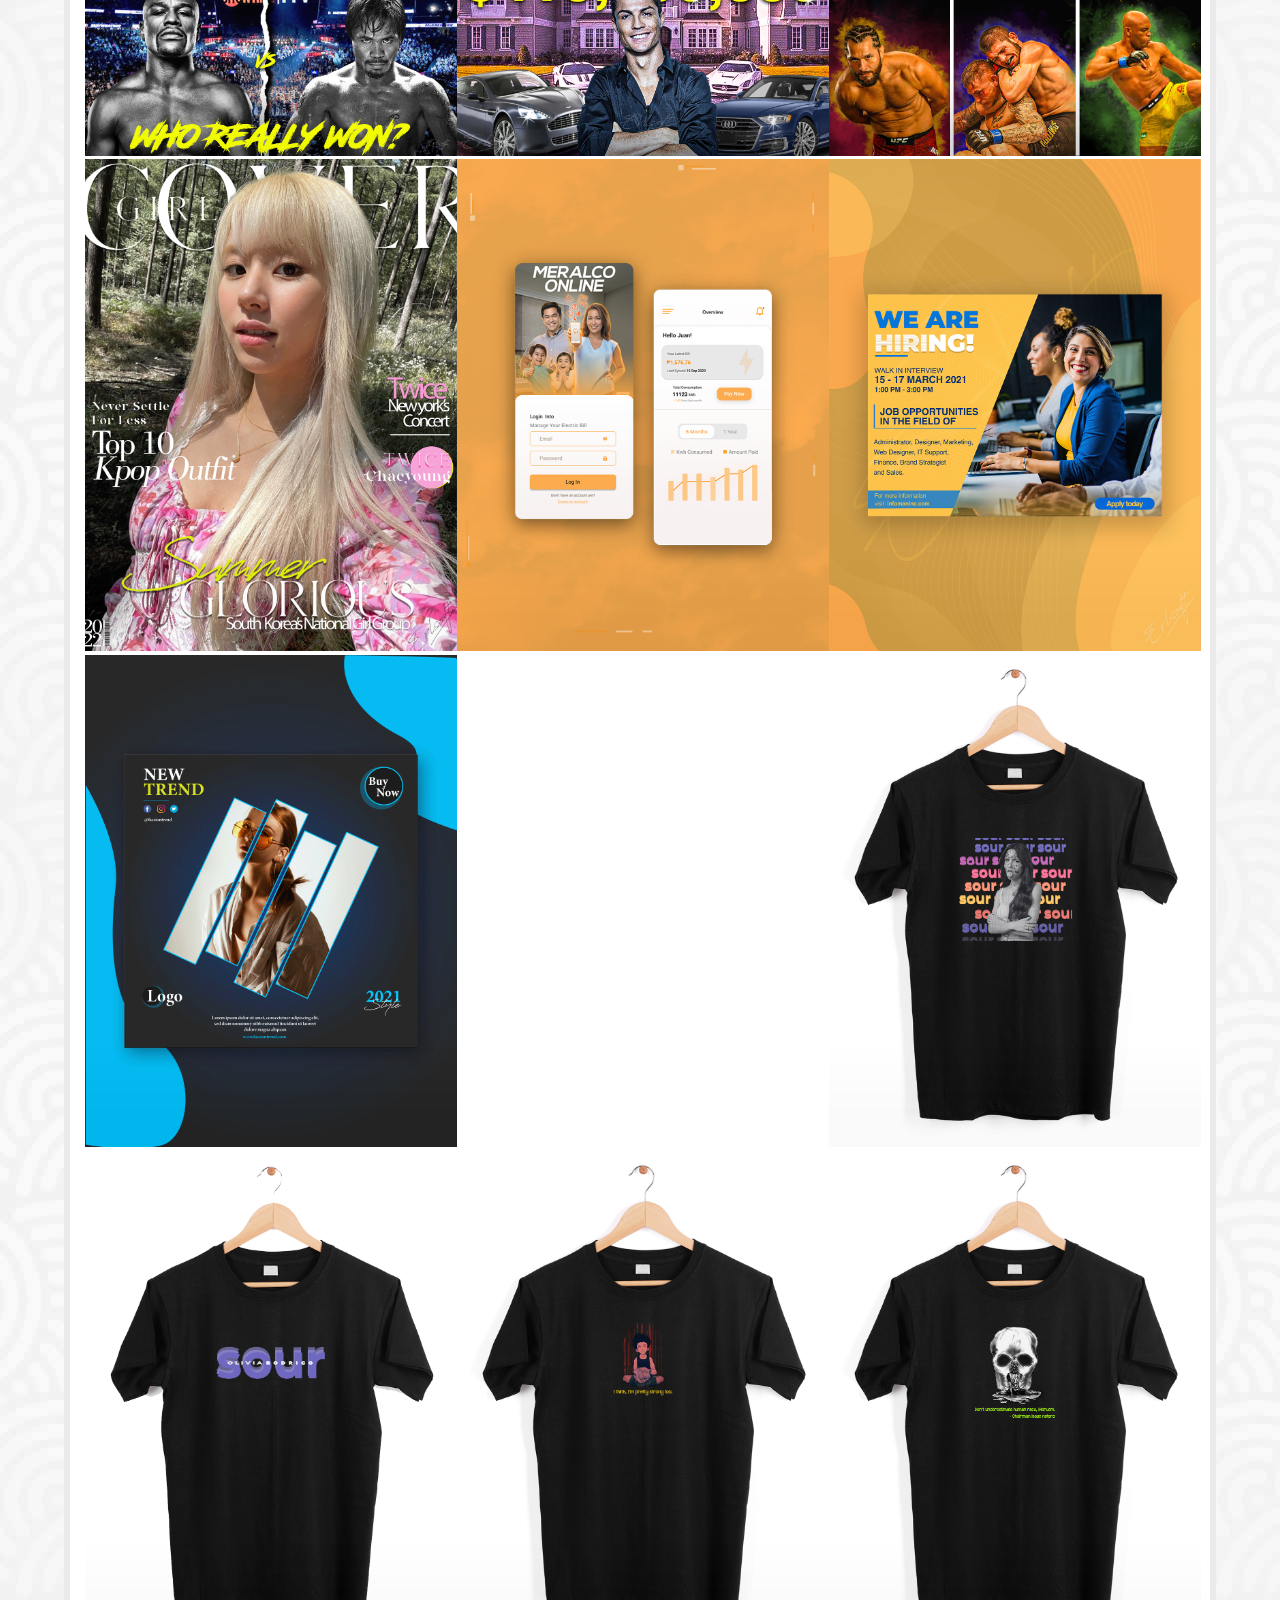
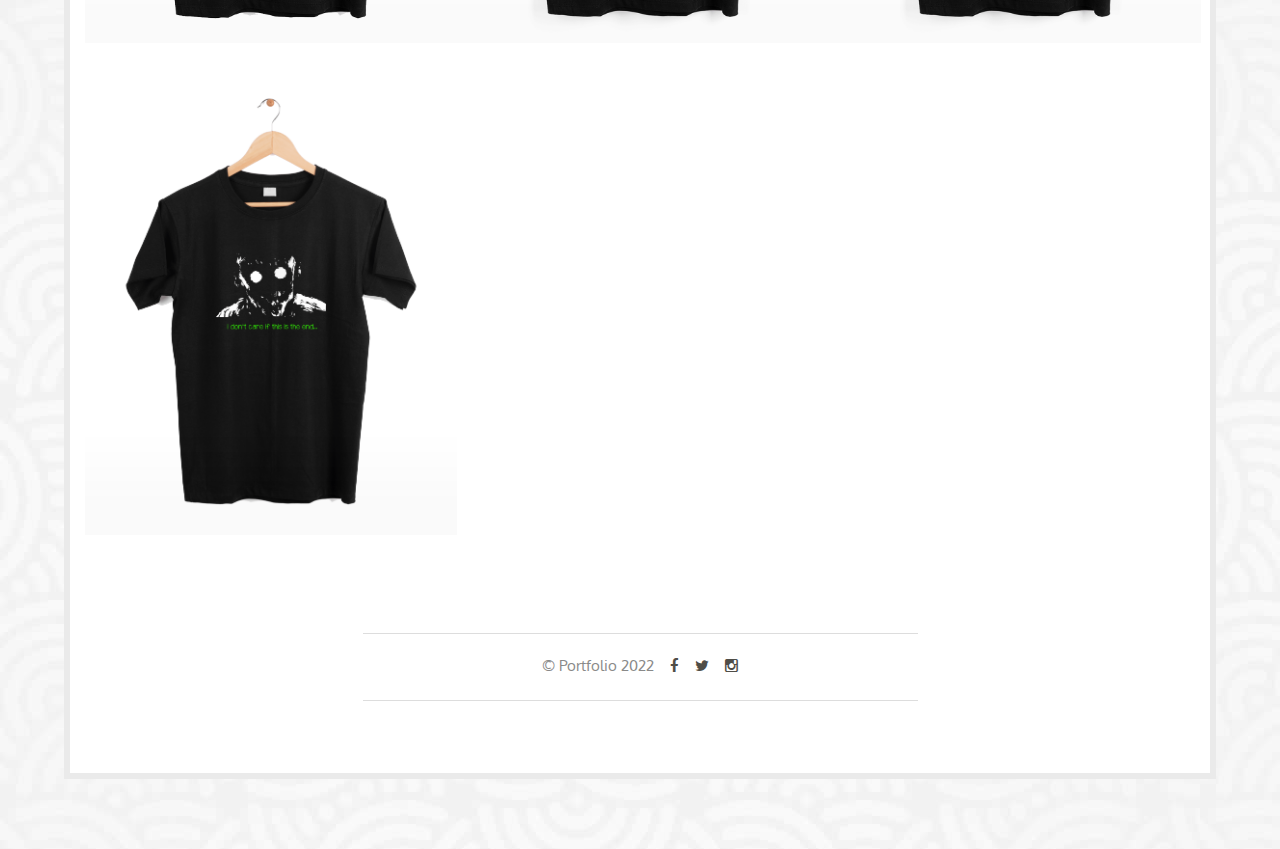
==== commit 6fb31106: "Add files via upload" ====
--- a/index.html
+++ b/index.html
@@ -105,36 +105,43 @@
                <div class="row">
 
                   <div class="portfolio-items grid">
-                     <div class="portfolio-item design col-xs-12 col-sm-12 col-md-4 thumbs">
-                        <figure class="effect-moses wow fadeIn" data-wow-delay="0.1s">
-                          <a href="img/Bayc-design.jpg">
-                   <img src="img/Bayc-design.jpg" alt=""/>
+
+                     <div class="portfolio-item design col-xs-12 col-sm-12 col-md-4 thumbs">
+                        <figure class="effect-moses wow fadeIn" data-wow-delay="0.1s">
+                          <a href="img/mma.jpg">
+                   <img src="img/mma.jpg" alt=""/>
                     <figcaption>
                        <p>Batang Quirinal Design <strong> Design</strong></p>
                     </figcaption>
                  </a>
                      </figure>
                       </div><!-- /portfolio-item -->
-                     <div class="portfolio-item design col-xs-12 col-sm-12 col-md-4 thumbs">
-                        <figure class="effect-moses wow fadeIn" data-wow-delay="0.1s">
-                          <a href="img/kevin2.png">
-                   <img src="img/kevin2.png" alt=""/>
-                    <figcaption>
-                       <p>Batang Quirinal Design <strong> Design</strong></p>
-                    </figcaption>
-                 </a>
-                     </figure>
-                      </div><!-- /portfolio-item -->
-                     <div class="portfolio-item design col-xs-12 col-sm-12 col-md-4 thumbs">
-                        <figure class="effect-moses wow fadeIn" data-wow-delay="0.1s">
-                          <a href="img/kevin1.png">
-                   <img src="img/kevin1.png" alt=""/>
-                    <figcaption>
-                       <p>Batang Quirinal Design <strong> Design</strong></p>
-                    </figcaption>
-                 </a>
-                     </figure>
-                      </div><!-- /portfolio-item -->
+                   
+                     <div class="portfolio-item design col-xs-12 col-sm-12 col-md-4 thumbs">
+                        <figure class="effect-moses wow fadeIn" data-wow-delay="0.1s">
+                          <a href="img/nate.jpg">
+                   <img src="img/nate.jpg" alt=""/>
+                    <figcaption>
+                       <p>Sour Typography Design <strong> Design</strong></p>
+                    </figcaption>
+                 </a>
+                     </figure>
+                      </div><!-- /portfolio-item -->
+                  
+                     <div class="portfolio-item design col-xs-12 col-sm-12 col-md-4 thumbs">
+                        <figure class="effect-moses wow fadeIn" data-wow-delay="0.1s">
+                          <a href="img/Jones.jpg">
+                   <img src="img/Jones.jpg" alt=""/>
+                    <figcaption>
+                       <p>Twice Chaeyoung Design <strong> Design</strong></p>
+                    </figcaption>
+                 </a>
+                     </figure>
+                      </div><!-- /portfolio-item -->
+
+
+
+
                      <div class="portfolio-item design col-xs-12 col-sm-12 col-md-4 thumbs">
                         <figure class="effect-moses wow fadeIn" data-wow-delay="0.1s">
                           <a href="img/Childhood-design.jpg">
